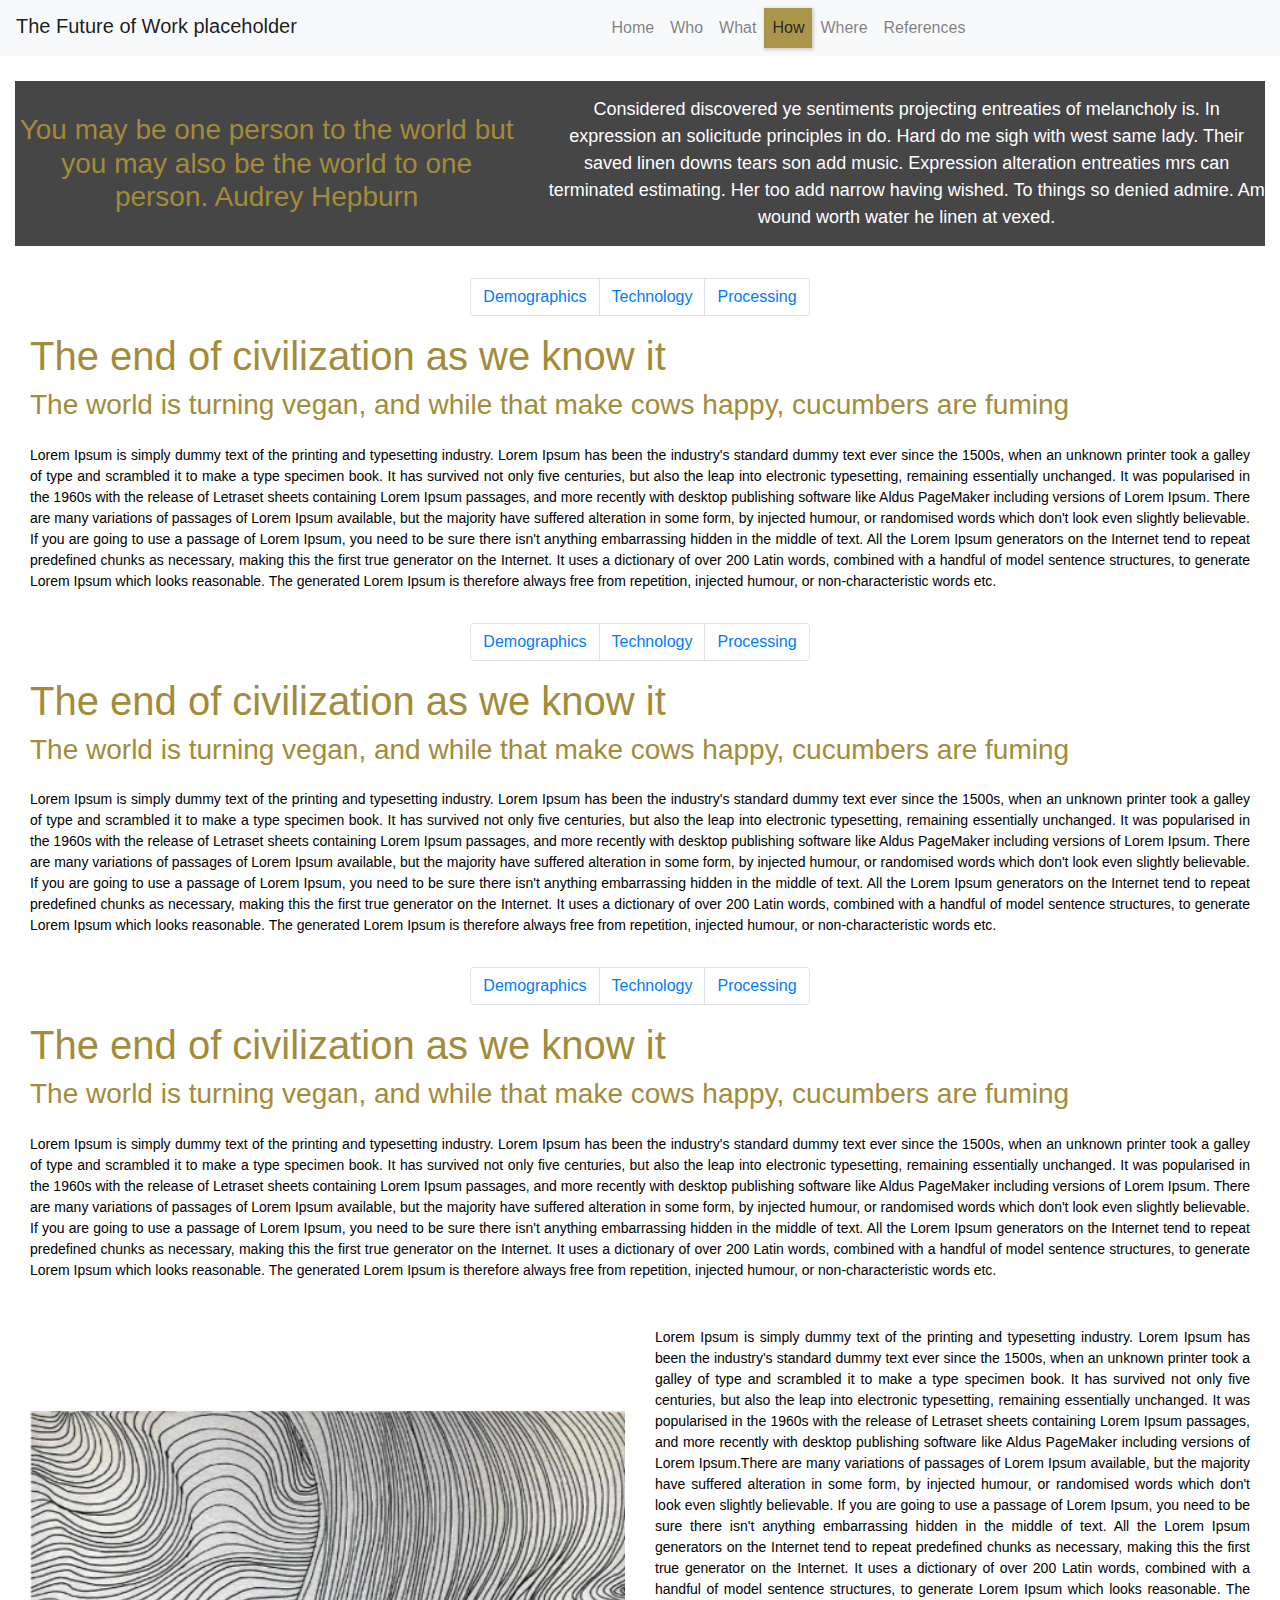
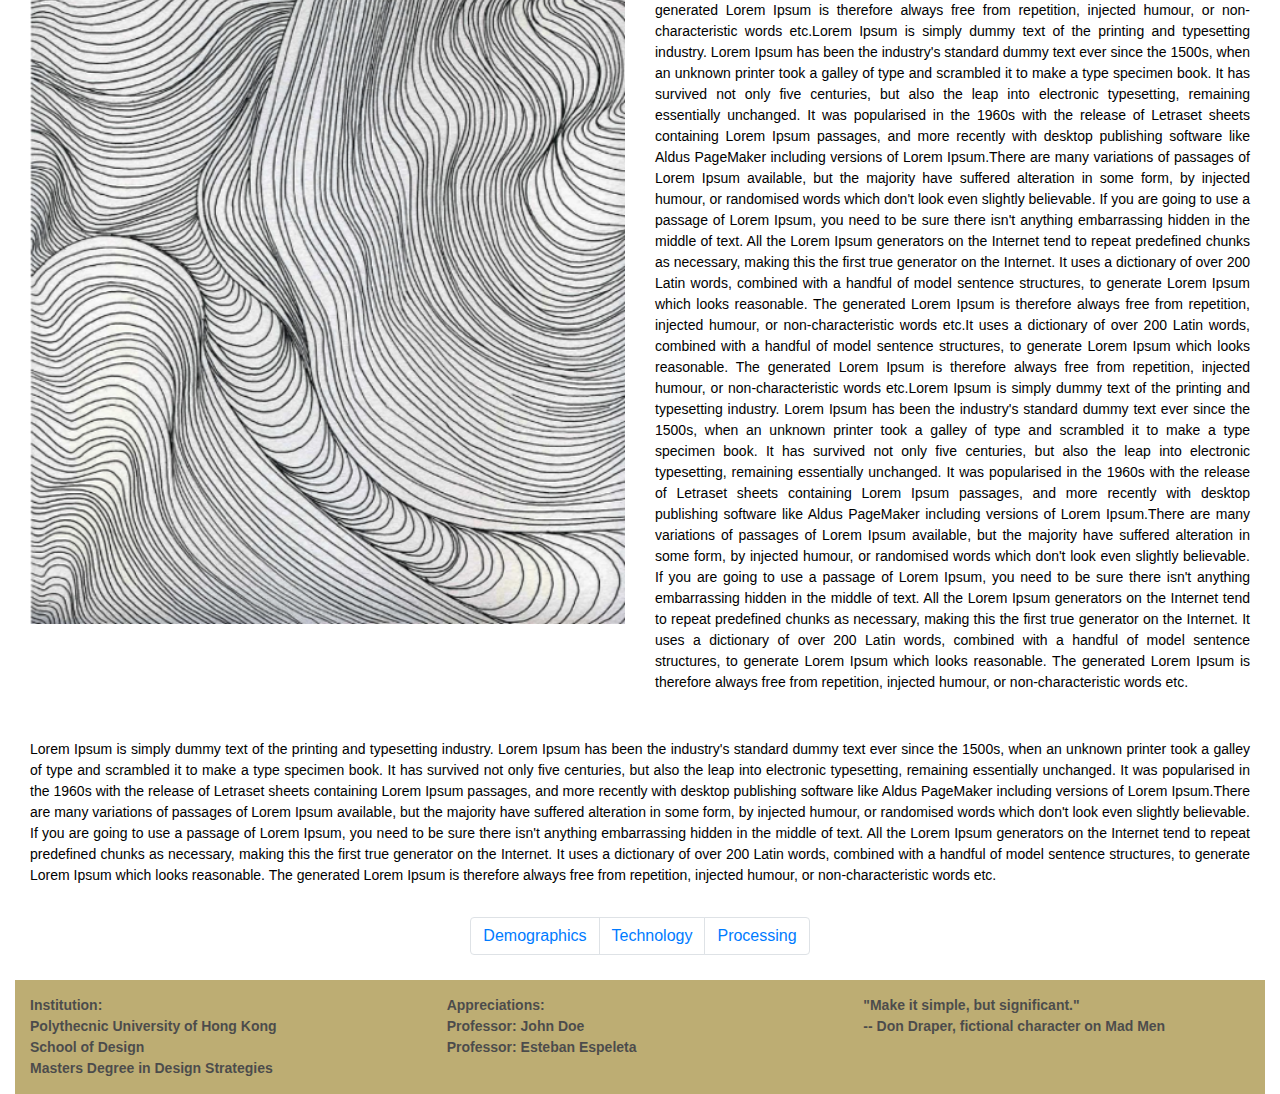
==== how.html @ 8197bb73 "v2.0" ====
<!doctype html>
<html lang="en">
  <head>
    <meta charset="utf-8">
    <meta http-equiv="X-UA-Compatible" content="IE=edge">
    <meta name="viewport" content="width=device-width, initial-scale=1">
    <title>Kelli_Ausitn_capstone</title>
    <link rel="stylesheet" href="css/bootstrap.min.css">
    <link rel="stylesheet" href="css/styles.css">
    <link href='https://fonts.googleapis.com/css?family=Oxygen:400,300,700' rel='stylesheet' type='text/css'>
  </head>

<body>
<header>
<nav class="navbar navbar-expand-lg navbar-light bg-light">
  <a class="navbar-brand" href="index.html">The Future of Work placeholder </a>
  <button id="navbar-toggle" class="navbar-toggler" type="button" data-toggle="collapse" data-target="#navbarTogglerDemo02" aria-controls="navbarTogglerDemo02" aria-expanded="false" aria-label="Toggle navigation">
    <span class="navbar-toggler-icon"></span>
  </button>

  <div class="collapse navbar-collapse" id="navbarTogglerDemo02">
    <ul class="navbar-nav mr-auto mt-2 mt-lg-0">
      <li class="nav-item nav-itemhome">
        <a class="nav-link" href="index.html">Home <span class="sr-only">(current)</span></a>
      </li>
      <li class="nav-item">
        <a class="nav-link" href="who.html">Who <span class="sr-only">(current)</span></a>
      </li>
      <li class="nav-item">
        <a class="nav-link" href="what.html">What <span class="sr-only">(current)</span></a>
      </li>
      <li class="nav-item active">
        <a class="nav-link" href="how.html">How <span class="sr-only">(current)</span></a>
      </li>
      <li class="nav-item">
        <a class="nav-link" href="#">Where <span class="sr-only">(current)</span></a>
      </li>
      <li class="nav-item">
        <a class="nav-link" href="references2.html">References</a>
      </li>
    </ul>
  </div>
</nav>

<main>
 <div id="main-content" class="container-fluid">
  <div id="top_banner" class="jumbotron jumbotron-fluid">
    <section id="section0">
      <div id="jumbo" class= "row">
        <h3 class= "col-lg-5 col-sm-12 col-xs-12 my-auto ">You may be one person to the world but you may also be the world to one person. Audrey Hepburn</h3><p id="blog0" class="col-lg-7 col-sm-12 col-xs-12 my-auto">Considered discovered ye sentiments projecting entreaties of melancholy is. In expression an solicitude principles in do. Hard do me sigh with west same lady. Their saved linen downs tears son add music. Expression alteration entreaties mrs can terminated estimating. Her too add narrow having wished. To things so denied admire. Am wound worth water he linen at vexed.</p>
      </div>
    </section> 
 </div>

<div class="container-fluid">
<nav aria-label="Page navigation example">
  <ul class="pagination justify-content-center">
    <li class="page-item"><a class="page-link" href="#section1">Demographics</a></li>
    <li class="page-item"><a class="page-link" href="#section2">Technology</a></li>
    <li class="page-item"><a class="page-link" href="#section3">Processing</a></li>
  </ul>
</nav>
</div>

<div class="container-fluid">
  <section id="section1">
    <h1>The end of civilization as we know it</h1>
    <h3>The world is turning vegan, and while that make cows happy, cucumbers are fuming</h3>
    <div class= "row">
      <p id="blog1" class= "col-lg-12 col-sm-12 col-xs-12">Lorem Ipsum is simply dummy text of the printing and typesetting industry. Lorem Ipsum has been the industry's standard dummy text ever since the 1500s, when an unknown printer took a galley of type and scrambled it to make a type specimen book. It has survived not only five centuries, but also the leap into electronic typesetting, remaining essentially unchanged. It was popularised in the 1960s with the release of Letraset sheets containing Lorem Ipsum passages, and more recently with desktop publishing software like Aldus PageMaker including versions of Lorem Ipsum. There are many variations of passages of Lorem Ipsum available, but the majority have suffered alteration in some form, by injected humour, or randomised words which don't look even slightly believable. If you are going to use a passage of Lorem Ipsum, you need to be sure there isn't anything embarrassing hidden in the middle of text. All the Lorem Ipsum generators on the Internet tend to repeat predefined chunks as necessary, making this the first true generator on the Internet. It uses a dictionary of over 200 Latin words, combined with a handful of model sentence structures, to generate Lorem Ipsum which looks reasonable. The generated Lorem Ipsum is therefore always free from repetition, injected humour, or non-characteristic words etc.</p>
    </div>
  </section>
<div class="container-fluid">
<nav aria-label="Page navigation example">
  <ul class="pagination justify-content-center">
    <li class="page-item"><a class="page-link" href="#section1">Demographics</a></li>
    <li class="page-item"><a class="page-link" href="#section2">Technology</a></li>
    <li class="page-item"><a class="page-link" href="#section3">Processing</a></li>
  </ul>
</nav>
</div>
  <section id="section2">
    <h1>The end of civilization as we know it</h1>
    <h3>The world is turning vegan, and while that make cows happy, cucumbers are fuming</h3>
    <div class= "row">
      <p id="blog1" class= "col-lg-12 col-sm-12 col-xs-12">Lorem Ipsum is simply dummy text of the printing and typesetting industry. Lorem Ipsum has been the industry's standard dummy text ever since the 1500s, when an unknown printer took a galley of type and scrambled it to make a type specimen book. It has survived not only five centuries, but also the leap into electronic typesetting, remaining essentially unchanged. It was popularised in the 1960s with the release of Letraset sheets containing Lorem Ipsum passages, and more recently with desktop publishing software like Aldus PageMaker including versions of Lorem Ipsum. There are many variations of passages of Lorem Ipsum available, but the majority have suffered alteration in some form, by injected humour, or randomised words which don't look even slightly believable. If you are going to use a passage of Lorem Ipsum, you need to be sure there isn't anything embarrassing hidden in the middle of text. All the Lorem Ipsum generators on the Internet tend to repeat predefined chunks as necessary, making this the first true generator on the Internet. It uses a dictionary of over 200 Latin words, combined with a handful of model sentence structures, to generate Lorem Ipsum which looks reasonable. The generated Lorem Ipsum is therefore always free from repetition, injected humour, or non-characteristic words etc.</p>
    </div>
  </section>
<div class="container-fluid">
<nav aria-label="Page navigation example">
  <ul class="pagination justify-content-center">
    <li class="page-item"><a class="page-link" href="#section1">Demographics</a></li>
    <li class="page-item"><a class="page-link" href="#section2">Technology</a></li>
    <li class="page-item"><a class="page-link" href="#section3">Processing</a></li>
  </ul>
</nav>
</div>
  <section id="section3">
    <h1>The end of civilization as we know it</h1>
    <h3>The world is turning vegan, and while that make cows happy, cucumbers are fuming</h3>
    <div class= "row">
      <p id="blog1" class= "col-lg-12 col-sm-12 col-xs-12">Lorem Ipsum is simply dummy text of the printing and typesetting industry. Lorem Ipsum has been the industry's standard dummy text ever since the 1500s, when an unknown printer took a galley of type and scrambled it to make a type specimen book. It has survived not only five centuries, but also the leap into electronic typesetting, remaining essentially unchanged. It was popularised in the 1960s with the release of Letraset sheets containing Lorem Ipsum passages, and more recently with desktop publishing software like Aldus PageMaker including versions of Lorem Ipsum. There are many variations of passages of Lorem Ipsum available, but the majority have suffered alteration in some form, by injected humour, or randomised words which don't look even slightly believable. If you are going to use a passage of Lorem Ipsum, you need to be sure there isn't anything embarrassing hidden in the middle of text. All the Lorem Ipsum generators on the Internet tend to repeat predefined chunks as necessary, making this the first true generator on the Internet. It uses a dictionary of over 200 Latin words, combined with a handful of model sentence structures, to generate Lorem Ipsum which looks reasonable. The generated Lorem Ipsum is therefore always free from repetition, injected humour, or non-characteristic words etc.</p>
      <img src="images/background.png" class= "col-lg-6 col-sm-12 col-xs-12 img-fluid" alt="Responsive image">
      <p id="blog2" class= "col-lg-6 col-sm-12 col-xs-12">Lorem Ipsum is simply dummy text of the printing and typesetting industry. Lorem Ipsum has been the industry's standard dummy text ever since the 1500s, when an unknown printer took a galley of type and scrambled it to make a type specimen book. It has survived not only five centuries, but also the leap into electronic typesetting, remaining essentially unchanged. It was popularised in the 1960s with the release of Letraset sheets containing Lorem Ipsum passages, and more recently with desktop publishing software like Aldus PageMaker including versions of Lorem Ipsum.There are many variations of passages of Lorem Ipsum available, but the majority have suffered alteration in some form, by injected humour, or randomised words which don't look even slightly believable. If you are going to use a passage of Lorem Ipsum, you need to be sure there isn't anything embarrassing hidden in the middle of text. All the Lorem Ipsum generators on the Internet tend to repeat predefined chunks as necessary, making this the first true generator on the Internet. It uses a dictionary of over 200 Latin words, combined with a handful of model sentence structures, to generate Lorem Ipsum which looks reasonable. The generated Lorem Ipsum is therefore always free from repetition, injected humour, or non-characteristic words etc.Lorem Ipsum is simply dummy text of the printing and typesetting industry. Lorem Ipsum has been the industry's standard dummy text ever since the 1500s, when an unknown printer took a galley of type and scrambled it to make a type specimen book. It has survived not only five centuries, but also the leap into electronic typesetting, remaining essentially unchanged. It was popularised in the 1960s with the release of Letraset sheets containing Lorem Ipsum passages, and more recently with desktop publishing software like Aldus PageMaker including versions of Lorem Ipsum.There are many variations of passages of Lorem Ipsum available, but the majority have suffered alteration in some form, by injected humour, or randomised words which don't look even slightly believable. If you are going to use a passage of Lorem Ipsum, you need to be sure there isn't anything embarrassing hidden in the middle of text. All the Lorem Ipsum generators on the Internet tend to repeat predefined chunks as necessary, making this the first true generator on the Internet. It uses a dictionary of over 200 Latin words, combined with a handful of model sentence structures, to generate Lorem Ipsum which looks reasonable. The generated Lorem Ipsum is therefore always free from repetition, injected humour, or non-characteristic words etc.It uses a dictionary of over 200 Latin words, combined with a handful of model sentence structures, to generate Lorem Ipsum which looks reasonable. The generated Lorem Ipsum is therefore always free from repetition, injected humour, or non-characteristic words etc.Lorem Ipsum is simply dummy text of the printing and typesetting industry. Lorem Ipsum has been the industry's standard dummy text ever since the 1500s, when an unknown printer took a galley of type and scrambled it to make a type specimen book. It has survived not only five centuries, but also the leap into electronic typesetting, remaining essentially unchanged. It was popularised in the 1960s with the release of Letraset sheets containing Lorem Ipsum passages, and more recently with desktop publishing software like Aldus PageMaker including versions of Lorem Ipsum.There are many variations of passages of Lorem Ipsum available, but the majority have suffered alteration in some form, by injected humour, or randomised words which don't look even slightly believable. If you are going to use a passage of Lorem Ipsum, you need to be sure there isn't anything embarrassing hidden in the middle of text. All the Lorem Ipsum generators on the Internet tend to repeat predefined chunks as necessary, making this the first true generator on the Internet. It uses a dictionary of over 200 Latin words, combined with a handful of model sentence structures, to generate Lorem Ipsum which looks reasonable. The generated Lorem Ipsum is therefore always free from repetition, injected humour, or non-characteristic words etc.</p>
      <p id="blog3" class= "col-lg-12 col-sm-12 col-xs-12">Lorem Ipsum is simply dummy text of the printing and typesetting industry. Lorem Ipsum has been the industry's standard dummy text ever since the 1500s, when an unknown printer took a galley of type and scrambled it to make a type specimen book. It has survived not only five centuries, but also the leap into electronic typesetting, remaining essentially unchanged. It was popularised in the 1960s with the release of Letraset sheets containing Lorem Ipsum passages, and more recently with desktop publishing software like Aldus PageMaker including versions of Lorem Ipsum.There are many variations of passages of Lorem Ipsum available, but the majority have suffered alteration in some form, by injected humour, or randomised words which don't look even slightly believable. If you are going to use a passage of Lorem Ipsum, you need to be sure there isn't anything embarrassing hidden in the middle of text. All the Lorem Ipsum generators on the Internet tend to repeat predefined chunks as necessary, making this the first true generator on the Internet. It uses a dictionary of over 200 Latin words, combined with a handful of model sentence structures, to generate Lorem Ipsum which looks reasonable. The generated Lorem Ipsum is therefore always free from repetition, injected humour, or non-characteristic words etc.</p>
    </div>
  </section>
<div class="container-fluid">
<nav aria-label="Page navigation example">
  <ul class="pagination justify-content-center">
    <li class="page-item"><a class="page-link" href="#section1">Demographics</a></li>
    <li class="page-item"><a class="page-link" href="#section2">Technology</a></li>
    <li class="page-item"><a class="page-link" href="#section3">Processing</a></li>
  </ul>
</nav>
</div>
</div>

   <footer class="panel-footer container-fluid">
      <div class="row">
        <section id="institution" class="col-sm-4">
          <span>Institution:</span><br>
          Polythecnic University of Hong Kong<br>
          School of Design<br>
          Masters Degree in Design Strategies
        </section>
        <section id="appreciations" class="col-sm-4">
          <span>Appreciations:</span><br>
          Professor: John Doe<br>
          Professor: Esteban Espeleta
        </section>
        <section id="main-quote" class="col-sm-4">
          <p>"Make it simple, but significant." <br>
          -- Don Draper, fictional character on Mad Men</p>
        </section>
      </div>
    </footer>
 </div> 
</main>

<!-- jQuery (Bootstrap JS plugins depend on it) -->
  <script src="js/jquery-3.5.1.min.js"></script>
  <script src="js/bootstrap.min.js"></script>
  <script src="js/script.js"></script>
</body>
</html>
---- css/styles.css ----
body {
  font-size: 16px;
  color: #a28b39;
  font-family: "Century Gothic", CenturyGothic, Geneva, AppleGothic, sans-serif;
}

* {
  box-sizing: border-box;
}

.navbar-brand {
  padding-top: 1px;
  border: none;
}

.navbar-nav {
  margin-left: auto;
}

.nav-item {
  margin-right: auto;
}

.dropdown {
  position: relative;
}

.display-4 {
  color: #000000;
}

/* Style the active class (and buttons on mouse-over) */
.active, .nav-item:hover {
  background-color: #a28b39;
  opacity: 0.9;
  box-shadow: 1px 1px 3px 1px #cccccc;
}

img {
  text-align: center;
  background-image: center;
  object-position: center;
  align-items: center;
  align-self: center;
  justify-content: center;
}

.row .content {
  position: absolute;  /*Position the background text*/ 
  vertical-align: middle;
  bottom: 0;
  margin-bottom: 15px;
  background: rgb(0, 0, 0); /* Fallback color*/ 
  background: rgba(0, 0, 0, 0.5); /* Black background with 0.5 opacity */
  color: #f1f1f1; /* Grey text */
  width: 94%; /* Full width */
  max-height: 25%;
  font-size: 1em;
}

.col, .col-1, .col-10, .col-11, .col-12, .col-2, .col-3, .col-4, .col-5, .col-6, .col-7, .col-8, .col-9, .col-auto, .col-lg, .col-lg-1, .col-lg-10, .col-lg-11, .col-lg-12, .col-lg-2, .col-lg-3, .col-lg-4, .col-lg-5, .col-lg-6, .col-lg-7, .col-lg-8, .col-lg-9, .col-lg-auto, .col-md, .col-md-1, .col-md-10, .col-md-11, .col-md-12, .col-md-2, .col-md-3, .col-md-4, .col-md-5, .col-md-6, .col-md-7, .col-md-8, .col-md-9, .col-md-auto, .col-sm, .col-sm-1, .col-sm-10, .col-sm-11, .col-sm-12, .col-sm-2, .col-sm-3, .col-sm-4, .col-sm-5, .col-sm-6, .col-sm-7, .col-sm-8, .col-sm-9, .col-sm-auto, .col-xl, .col-xl-1, .col-xl-10, .col-xl-11, .col-xl-12, .col-xl-2, .col-xl-3, .col-xl-4, .col-xl-5, .col-xl-6, .col-xl-7, .col-xl-8, .col-xl-9, .col-xl-auto {
    position: relative;
    width: 95%;
    padding: 15px;
}

#Who-tile:hover, #What-tile:hover, #How-tile:hover, #Where-tile:hover {
  box-shadow: 0 3px 5px 3px #cccccc;
}

.panel-footer {
  margin-top: 25px;
  background-color:#a28b39;
  opacity:0.7;
  font-size: 14px;
  color:#000000;
  font-weight: bold;

}

#Copyright {
  padding-top: 1%;
  font-size: 12px;
  font-weight: bold;
}

#institution span, #appreciations span {
  font-size: 14px;
  font-weight: bold;
}

/*Secondary HTML page*/

.jumbotron, .jumbotron-fluid {
  max-height: 500px;
  margin-top: 25px;
  padding: 0px;
  align-content: center;
  object-position: center;
  text-align: center;
  vertical-align: middle;
  overflow: hidden;
}

#blog0 {
  text-align: center;
  font-size: 18px;
  color: white;
}

#blog1, #blog2, #blog3 {
  text-align: justify;
  font-size: 14px;
  color: #000000;
}

#jumbo, #blog_quote {
  background-color: rgba(0, 0, 0, 0.7);
}

/*End of whom HTML Page*/

/*Secondary HTML page*/

#main-content_ref {
  margin-top: 20px;
}

#bg1, #bg2 {
  margin-bottom: 0;
}

#bg2, #bg3 {
  margin-top: 0;
}

#bg1_text {
  text-align: justify;
  font-size: 14px;
  color: #000000;
}

#bg2_text {
  text-align: justify;
  font-size: 14px;
  color: #000000;
}

#bg3_text {
  text-align: justify;
  font-size: 14px;
  color: #000000;
}

/*End of whom HTML Page*/
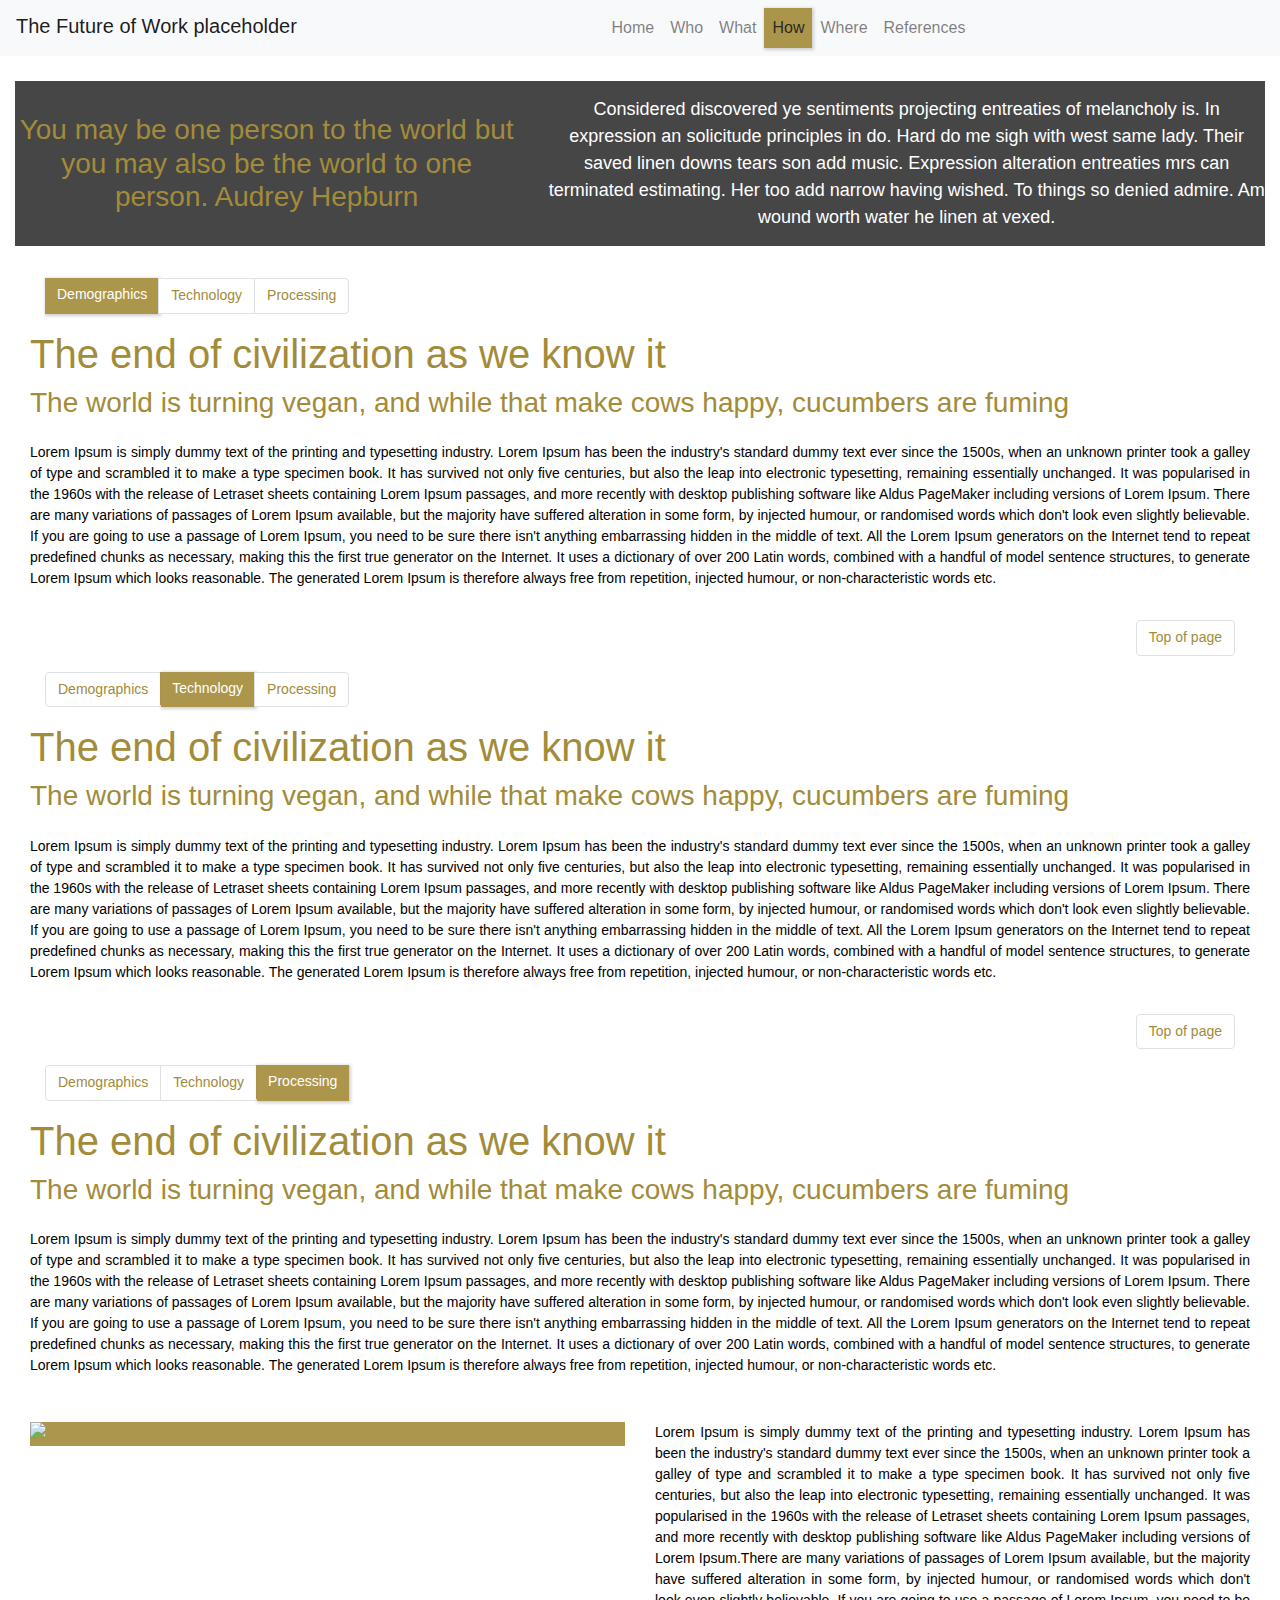
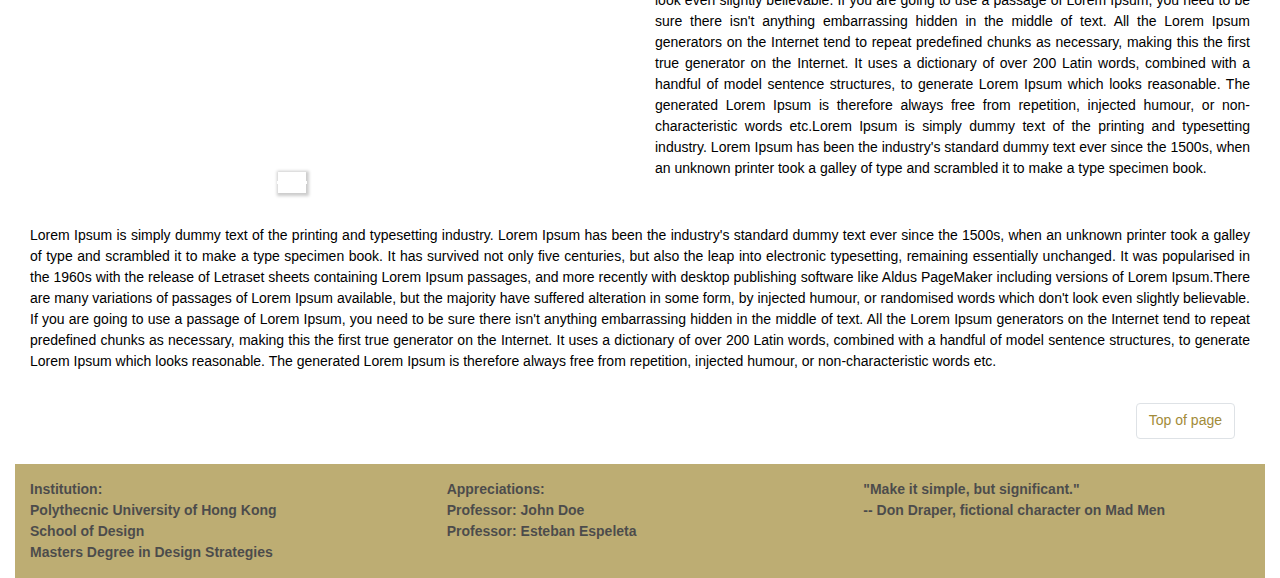
==== commit 0b86f54e: "v3.0" ====
--- a/how.html
+++ b/how.html
@@ -10,9 +10,9 @@
     <link href='https://fonts.googleapis.com/css?family=Oxygen:400,300,700' rel='stylesheet' type='text/css'>
   </head>
 
-<body>
+<body id="section00" data-spy="scroll" data-target=".navbar" data-offset="50">
 <header>
-<nav class="navbar navbar-expand-lg navbar-light bg-light">
+<nav class="navbar navbar-expand-lg navbar-light bg-light" data-spy="affix" data-offset-top="197">
   <a class="navbar-brand" href="index.html">The Future of Work placeholder </a>
   <button id="navbar-toggle" class="navbar-toggler" type="button" data-toggle="collapse" data-target="#navbarTogglerDemo02" aria-controls="navbarTogglerDemo02" aria-expanded="false" aria-label="Toggle navigation">
     <span class="navbar-toggler-icon"></span>
@@ -33,7 +33,7 @@
         <a class="nav-link" href="how.html">How <span class="sr-only">(current)</span></a>
       </li>
       <li class="nav-item">
-        <a class="nav-link" href="#">Where <span class="sr-only">(current)</span></a>
+        <a class="nav-link" href="where.html">Where <span class="sr-only">(current)</span></a>
       </li>
       <li class="nav-item">
         <a class="nav-link" href="references2.html">References</a>
@@ -49,68 +49,112 @@
       <div id="jumbo" class= "row">
         <h3 class= "col-lg-5 col-sm-12 col-xs-12 my-auto ">You may be one person to the world but you may also be the world to one person. Audrey Hepburn</h3><p id="blog0" class="col-lg-7 col-sm-12 col-xs-12 my-auto">Considered discovered ye sentiments projecting entreaties of melancholy is. In expression an solicitude principles in do. Hard do me sigh with west same lady. Their saved linen downs tears son add music. Expression alteration entreaties mrs can terminated estimating. Her too add narrow having wished. To things so denied admire. Am wound worth water he linen at vexed.</p>
       </div>
-    </section> 
+    </section>
  </div>
 
 <div class="container-fluid">
-<nav aria-label="Page navigation example">
-  <ul class="pagination justify-content-center">
-    <li class="page-item"><a class="page-link" href="#section1">Demographics</a></li>
-    <li class="page-item"><a class="page-link" href="#section2">Technology</a></li>
-    <li class="page-item"><a class="page-link" href="#section3">Processing</a></li>
-  </ul>
-</nav>
-</div>
-
-<div class="container-fluid">
   <section id="section1">
+    <div class="container-fluid">
+    <nav aria-label="Page navigation example">
+      <ul class="pagination justify-content-start">
+        <li class="page-item active"><a class="page-link" href="#section1">Demographics</a></li>
+        <li class="page-item"><a class="page-link" href="#section2">Technology</a></li>
+        <li class="page-item"><a class="page-link" href="#section3">Processing</a></li>
+      </ul>
+    </nav>
+    </div>
+    
     <h1>The end of civilization as we know it</h1>
     <h3>The world is turning vegan, and while that make cows happy, cucumbers are fuming</h3>
     <div class= "row">
       <p id="blog1" class= "col-lg-12 col-sm-12 col-xs-12">Lorem Ipsum is simply dummy text of the printing and typesetting industry. Lorem Ipsum has been the industry's standard dummy text ever since the 1500s, when an unknown printer took a galley of type and scrambled it to make a type specimen book. It has survived not only five centuries, but also the leap into electronic typesetting, remaining essentially unchanged. It was popularised in the 1960s with the release of Letraset sheets containing Lorem Ipsum passages, and more recently with desktop publishing software like Aldus PageMaker including versions of Lorem Ipsum. There are many variations of passages of Lorem Ipsum available, but the majority have suffered alteration in some form, by injected humour, or randomised words which don't look even slightly believable. If you are going to use a passage of Lorem Ipsum, you need to be sure there isn't anything embarrassing hidden in the middle of text. All the Lorem Ipsum generators on the Internet tend to repeat predefined chunks as necessary, making this the first true generator on the Internet. It uses a dictionary of over 200 Latin words, combined with a handful of model sentence structures, to generate Lorem Ipsum which looks reasonable. The generated Lorem Ipsum is therefore always free from repetition, injected humour, or non-characteristic words etc.</p>
     </div>
+    <div class="container-fluid">
+    <nav aria-label="Page navigation example">
+      <ul class="pagination justify-content-end">
+        <li class="page-item"><a class="page-link" href="#section00">Top of page</a></li>
+      </ul>
+    </nav>
+    </div>
   </section>
-<div class="container-fluid">
-<nav aria-label="Page navigation example">
-  <ul class="pagination justify-content-center">
-    <li class="page-item"><a class="page-link" href="#section1">Demographics</a></li>
-    <li class="page-item"><a class="page-link" href="#section2">Technology</a></li>
-    <li class="page-item"><a class="page-link" href="#section3">Processing</a></li>
-  </ul>
-</nav>
-</div>
+
   <section id="section2">
+    <div class="container-fluid">
+    <nav aria-label="Page navigation example">
+      <ul class="pagination justify-content-start">
+        <li class="page-item"><a class="page-link" href="#section1">Demographics</a></li>
+        <li class="page-item active"><a class="page-link" href="#section2">Technology</a></li>
+        <li class="page-item"><a class="page-link" href="#section3">Processing</a></li>
+      </ul>
+    </nav>
+    </div>
     <h1>The end of civilization as we know it</h1>
     <h3>The world is turning vegan, and while that make cows happy, cucumbers are fuming</h3>
     <div class= "row">
       <p id="blog1" class= "col-lg-12 col-sm-12 col-xs-12">Lorem Ipsum is simply dummy text of the printing and typesetting industry. Lorem Ipsum has been the industry's standard dummy text ever since the 1500s, when an unknown printer took a galley of type and scrambled it to make a type specimen book. It has survived not only five centuries, but also the leap into electronic typesetting, remaining essentially unchanged. It was popularised in the 1960s with the release of Letraset sheets containing Lorem Ipsum passages, and more recently with desktop publishing software like Aldus PageMaker including versions of Lorem Ipsum. There are many variations of passages of Lorem Ipsum available, but the majority have suffered alteration in some form, by injected humour, or randomised words which don't look even slightly believable. If you are going to use a passage of Lorem Ipsum, you need to be sure there isn't anything embarrassing hidden in the middle of text. All the Lorem Ipsum generators on the Internet tend to repeat predefined chunks as necessary, making this the first true generator on the Internet. It uses a dictionary of over 200 Latin words, combined with a handful of model sentence structures, to generate Lorem Ipsum which looks reasonable. The generated Lorem Ipsum is therefore always free from repetition, injected humour, or non-characteristic words etc.</p>
     </div>
+    <div class="container-fluid">
+    <nav aria-label="Page navigation example">
+      <ul class="pagination justify-content-end">
+        <li class="page-item"><a class="page-link" href="#section00">Top of page</a></li>
+      </ul>
+    </nav>
+    </div>
   </section>
-<div class="container-fluid">
-<nav aria-label="Page navigation example">
-  <ul class="pagination justify-content-center">
-    <li class="page-item"><a class="page-link" href="#section1">Demographics</a></li>
-    <li class="page-item"><a class="page-link" href="#section2">Technology</a></li>
-    <li class="page-item"><a class="page-link" href="#section3">Processing</a></li>
-  </ul>
-</nav>
-</div>
+
   <section id="section3">
+    <div class="container-fluid">
+    <nav aria-label="Page navigation example">
+      <ul class="pagination justify-content-start">
+        <li class="page-item"><a class="page-link" href="#section1">Demographics</a></li>
+        <li class="page-item"><a class="page-link" href="#section2">Technology</a></li>
+        <li class="page-item active"><a class="page-link" href="#section3">Processing</a></li>
+      </ul>
+    </nav>
+    </div>
+    
     <h1>The end of civilization as we know it</h1>
     <h3>The world is turning vegan, and while that make cows happy, cucumbers are fuming</h3>
     <div class= "row">
       <p id="blog1" class= "col-lg-12 col-sm-12 col-xs-12">Lorem Ipsum is simply dummy text of the printing and typesetting industry. Lorem Ipsum has been the industry's standard dummy text ever since the 1500s, when an unknown printer took a galley of type and scrambled it to make a type specimen book. It has survived not only five centuries, but also the leap into electronic typesetting, remaining essentially unchanged. It was popularised in the 1960s with the release of Letraset sheets containing Lorem Ipsum passages, and more recently with desktop publishing software like Aldus PageMaker including versions of Lorem Ipsum. There are many variations of passages of Lorem Ipsum available, but the majority have suffered alteration in some form, by injected humour, or randomised words which don't look even slightly believable. If you are going to use a passage of Lorem Ipsum, you need to be sure there isn't anything embarrassing hidden in the middle of text. All the Lorem Ipsum generators on the Internet tend to repeat predefined chunks as necessary, making this the first true generator on the Internet. It uses a dictionary of over 200 Latin words, combined with a handful of model sentence structures, to generate Lorem Ipsum which looks reasonable. The generated Lorem Ipsum is therefore always free from repetition, injected humour, or non-characteristic words etc.</p>
-      <img src="images/background.png" class= "col-lg-6 col-sm-12 col-xs-12 img-fluid" alt="Responsive image">
-      <p id="blog2" class= "col-lg-6 col-sm-12 col-xs-12">Lorem Ipsum is simply dummy text of the printing and typesetting industry. Lorem Ipsum has been the industry's standard dummy text ever since the 1500s, when an unknown printer took a galley of type and scrambled it to make a type specimen book. It has survived not only five centuries, but also the leap into electronic typesetting, remaining essentially unchanged. It was popularised in the 1960s with the release of Letraset sheets containing Lorem Ipsum passages, and more recently with desktop publishing software like Aldus PageMaker including versions of Lorem Ipsum.There are many variations of passages of Lorem Ipsum available, but the majority have suffered alteration in some form, by injected humour, or randomised words which don't look even slightly believable. If you are going to use a passage of Lorem Ipsum, you need to be sure there isn't anything embarrassing hidden in the middle of text. All the Lorem Ipsum generators on the Internet tend to repeat predefined chunks as necessary, making this the first true generator on the Internet. It uses a dictionary of over 200 Latin words, combined with a handful of model sentence structures, to generate Lorem Ipsum which looks reasonable. The generated Lorem Ipsum is therefore always free from repetition, injected humour, or non-characteristic words etc.Lorem Ipsum is simply dummy text of the printing and typesetting industry. Lorem Ipsum has been the industry's standard dummy text ever since the 1500s, when an unknown printer took a galley of type and scrambled it to make a type specimen book. It has survived not only five centuries, but also the leap into electronic typesetting, remaining essentially unchanged. It was popularised in the 1960s with the release of Letraset sheets containing Lorem Ipsum passages, and more recently with desktop publishing software like Aldus PageMaker including versions of Lorem Ipsum.There are many variations of passages of Lorem Ipsum available, but the majority have suffered alteration in some form, by injected humour, or randomised words which don't look even slightly believable. If you are going to use a passage of Lorem Ipsum, you need to be sure there isn't anything embarrassing hidden in the middle of text. All the Lorem Ipsum generators on the Internet tend to repeat predefined chunks as necessary, making this the first true generator on the Internet. It uses a dictionary of over 200 Latin words, combined with a handful of model sentence structures, to generate Lorem Ipsum which looks reasonable. The generated Lorem Ipsum is therefore always free from repetition, injected humour, or non-characteristic words etc.It uses a dictionary of over 200 Latin words, combined with a handful of model sentence structures, to generate Lorem Ipsum which looks reasonable. The generated Lorem Ipsum is therefore always free from repetition, injected humour, or non-characteristic words etc.Lorem Ipsum is simply dummy text of the printing and typesetting industry. Lorem Ipsum has been the industry's standard dummy text ever since the 1500s, when an unknown printer took a galley of type and scrambled it to make a type specimen book. It has survived not only five centuries, but also the leap into electronic typesetting, remaining essentially unchanged. It was popularised in the 1960s with the release of Letraset sheets containing Lorem Ipsum passages, and more recently with desktop publishing software like Aldus PageMaker including versions of Lorem Ipsum.There are many variations of passages of Lorem Ipsum available, but the majority have suffered alteration in some form, by injected humour, or randomised words which don't look even slightly believable. If you are going to use a passage of Lorem Ipsum, you need to be sure there isn't anything embarrassing hidden in the middle of text. All the Lorem Ipsum generators on the Internet tend to repeat predefined chunks as necessary, making this the first true generator on the Internet. It uses a dictionary of over 200 Latin words, combined with a handful of model sentence structures, to generate Lorem Ipsum which looks reasonable. The generated Lorem Ipsum is therefore always free from repetition, injected humour, or non-characteristic words etc.</p>
+      
+      <!-- <img src="images/background.png" class= "col-lg-6 col-sm-12 col-xs-12 img-fluid" alt="Responsive image"> -->
+
+      <div id="carouselExampleInterval" class="carousel slide col-lg-6 col-sm-12 col-xs-12" data-ride="carousel">
+        <ol class="carousel-indicators">
+          <li data-target="#carouselExampleCaptions" data-slide-to="0" class="active"></li>
+          <li data-target="#carouselExampleCaptions" data-slide-to="1"></li>
+          <li data-target="#carouselExampleCaptions" data-slide-to="2"></li>
+        </ol>
+        <div class="carousel-inner">
+          <div class="carousel-item active" data-interval="5000">
+            <img src="images/slide1.jpg" class="d-block w-100" alt="...">
+          </div>
+          <div class="carousel-item" data-interval="5000">
+            <img src="images/slide2.jpg" class="d-block w-100" alt="...">
+          </div>
+          <div class="carousel-item" data-interval="5000">
+            <img src="images/slide3.jpg" class="d-block w-100" alt="...">
+          </div>
+        </div>
+        <a class="carousel-control-prev" href="#carouselExampleInterval" role="button" data-slide="prev">
+          <span class="carousel-control-prev-icon" aria-hidden="true"></span>
+          <span class="sr-only">Previous</span>
+        </a>
+        <a class="carousel-control-next" href="#carouselExampleInterval" role="button" data-slide="next">
+          <span class="carousel-control-next-icon" aria-hidden="true"></span>
+          <span class="sr-only">Next</span>
+        </a>
+      </div>
+
+      <p id="blog2" class= "col-lg-6 col-sm-12 col-xs-12">Lorem Ipsum is simply dummy text of the printing and typesetting industry. Lorem Ipsum has been the industry's standard dummy text ever since the 1500s, when an unknown printer took a galley of type and scrambled it to make a type specimen book. It has survived not only five centuries, but also the leap into electronic typesetting, remaining essentially unchanged. It was popularised in the 1960s with the release of Letraset sheets containing Lorem Ipsum passages, and more recently with desktop publishing software like Aldus PageMaker including versions of Lorem Ipsum.There are many variations of passages of Lorem Ipsum available, but the majority have suffered alteration in some form, by injected humour, or randomised words which don't look even slightly believable. If you are going to use a passage of Lorem Ipsum, you need to be sure there isn't anything embarrassing hidden in the middle of text. All the Lorem Ipsum generators on the Internet tend to repeat predefined chunks as necessary, making this the first true generator on the Internet. It uses a dictionary of over 200 Latin words, combined with a handful of model sentence structures, to generate Lorem Ipsum which looks reasonable. The generated Lorem Ipsum is therefore always free from repetition, injected humour, or non-characteristic words etc.Lorem Ipsum is simply dummy text of the printing and typesetting industry. Lorem Ipsum has been the industry's standard dummy text ever since the 1500s, when an unknown printer took a galley of type and scrambled it to make a type specimen book.</p>
       <p id="blog3" class= "col-lg-12 col-sm-12 col-xs-12">Lorem Ipsum is simply dummy text of the printing and typesetting industry. Lorem Ipsum has been the industry's standard dummy text ever since the 1500s, when an unknown printer took a galley of type and scrambled it to make a type specimen book. It has survived not only five centuries, but also the leap into electronic typesetting, remaining essentially unchanged. It was popularised in the 1960s with the release of Letraset sheets containing Lorem Ipsum passages, and more recently with desktop publishing software like Aldus PageMaker including versions of Lorem Ipsum.There are many variations of passages of Lorem Ipsum available, but the majority have suffered alteration in some form, by injected humour, or randomised words which don't look even slightly believable. If you are going to use a passage of Lorem Ipsum, you need to be sure there isn't anything embarrassing hidden in the middle of text. All the Lorem Ipsum generators on the Internet tend to repeat predefined chunks as necessary, making this the first true generator on the Internet. It uses a dictionary of over 200 Latin words, combined with a handful of model sentence structures, to generate Lorem Ipsum which looks reasonable. The generated Lorem Ipsum is therefore always free from repetition, injected humour, or non-characteristic words etc.</p>
     </div>
   </section>
 <div class="container-fluid">
 <nav aria-label="Page navigation example">
-  <ul class="pagination justify-content-center">
-    <li class="page-item"><a class="page-link" href="#section1">Demographics</a></li>
-    <li class="page-item"><a class="page-link" href="#section2">Technology</a></li>
-    <li class="page-item"><a class="page-link" href="#section3">Processing</a></li>
+  <ul class="pagination justify-content-end">
+    <li class="page-item"><a class="page-link" href="#section00">Top of page</a></li>
   </ul>
 </nav>
 </div>
--- a/css/styles.css
+++ b/css/styles.css
@@ -154,3 +154,51 @@
 
 /*End of whom HTML Page*/
 
+/*Pagination Formatting*/
+
+.pagination > li > a
+{
+    background-color: white;
+    font-size: 16px;
+    color: #a28b39;
+    font-family: "Century Gothic", CenturyGothic, Geneva, AppleGothic, sans-serif;
+    font-size: 14px;
+}
+
+.pagination > li > a:focus,
+.pagination > li > a:hover,
+.pagination > li > span:focus,
+.pagination > li > span:hover
+{
+    color: white;
+    background-color: #a28b39;
+    border-color: rgba(0, 0, 0, 0.7);
+
+}
+
+.pagination > .active > a
+{
+    text-decoration: none !Important;
+    background-color: #a28b39; !Important;
+    border: none;
+    border-color: #a28b39; !Important;
+}
+
+.pagination > .active > a:hover
+{
+    background-color: #a28b39; !Important;
+    border: none;
+    border-color: #a28b39; !Important; 
+    color: black;
+}
+
+.page-item.active .page-link {
+    z-index: 1;
+    color: white;
+    background-color: #a28b39;
+    border-color: #a28b39;
+ 
+}
+
+/*End of Pagination Formatting*/
+
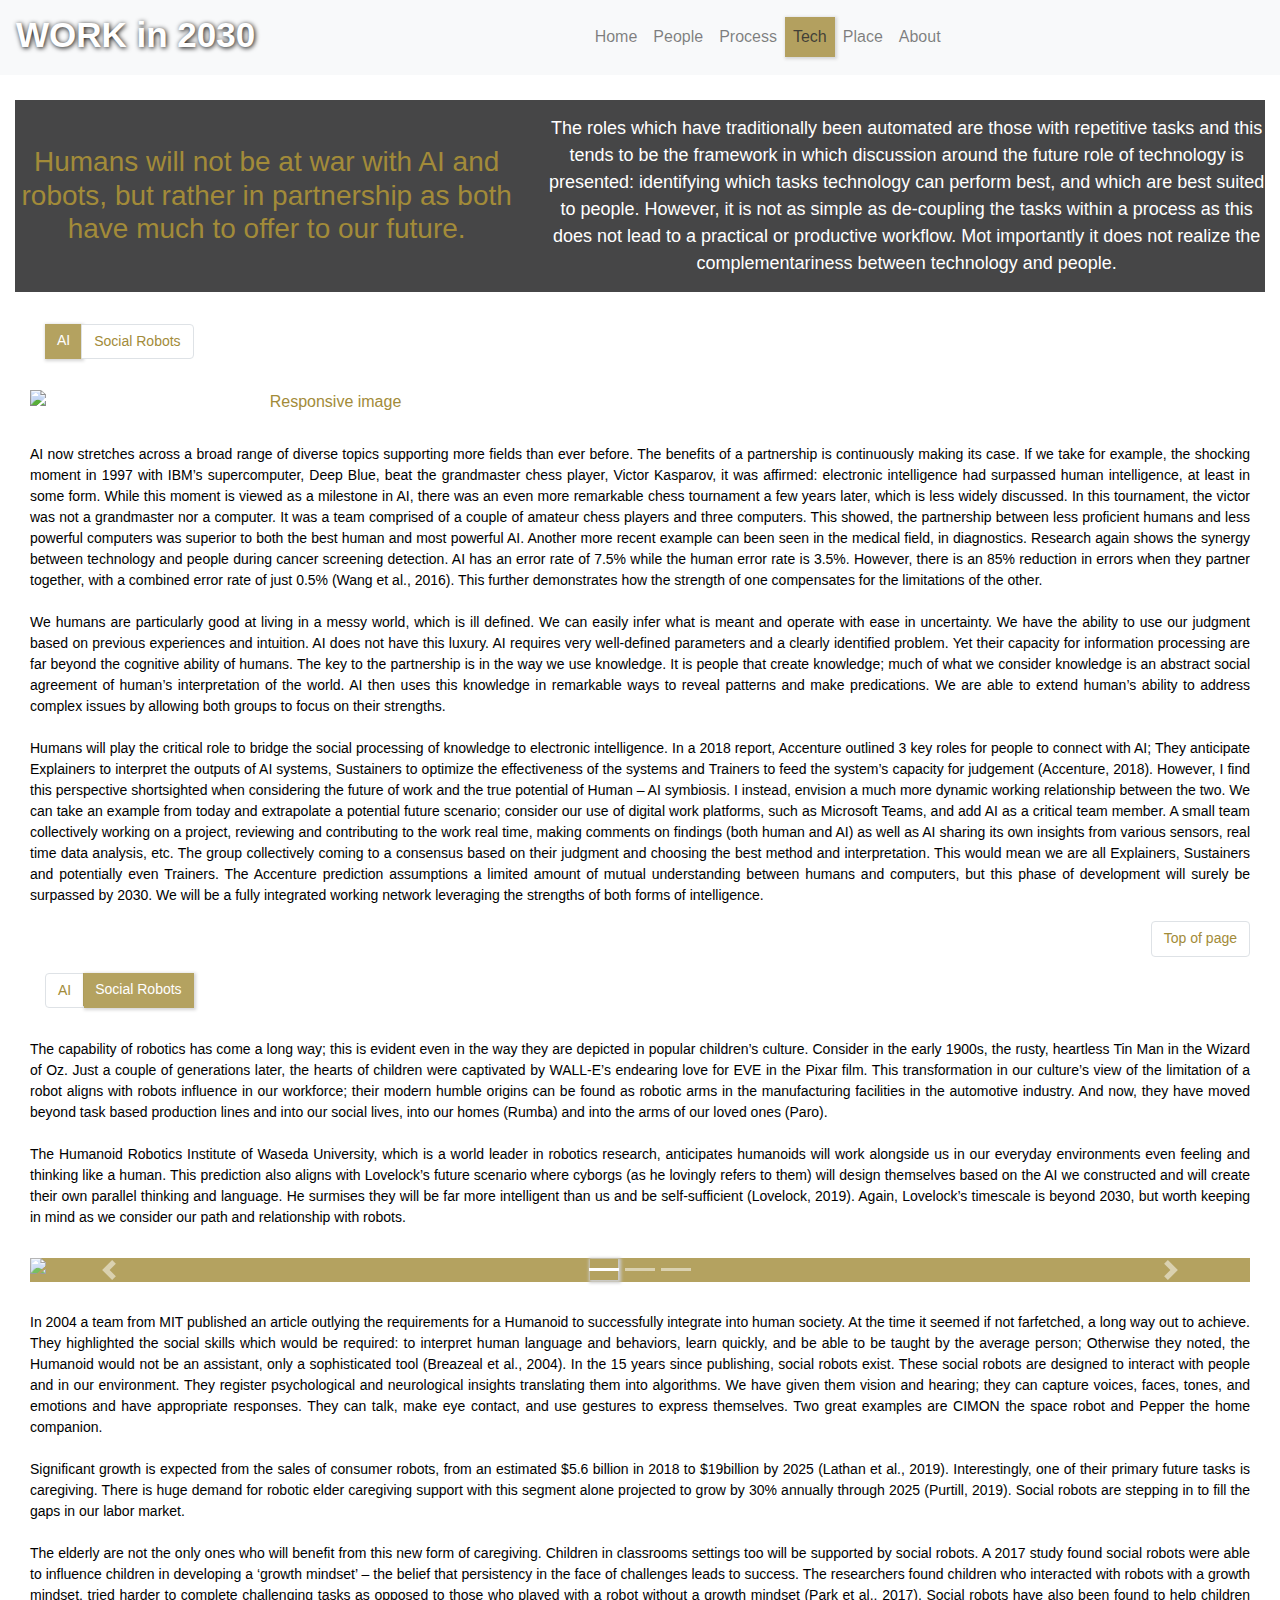
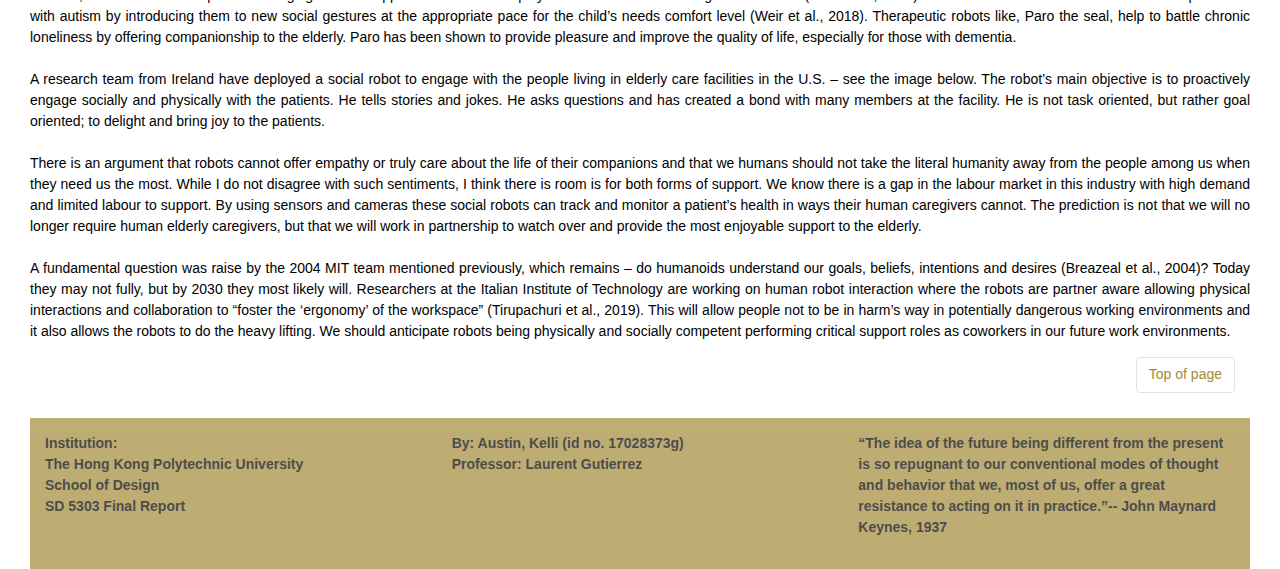
==== commit 7a11958d: "version final 6.21pm" ====
--- a/how.html
+++ b/how.html
@@ -13,7 +13,7 @@
 <body id="section00" data-spy="scroll" data-target=".navbar" data-offset="50">
 <header>
 <nav class="navbar navbar-expand-lg navbar-light bg-light" data-spy="affix" data-offset-top="197">
-  <a class="navbar-brand" href="index.html">The Future of Work placeholder </a>
+  <a class="navbar-brand" id="logo" href="index.html">WORK in 2030</a>
   <button id="navbar-toggle" class="navbar-toggler" type="button" data-toggle="collapse" data-target="#navbarTogglerDemo02" aria-controls="navbarTogglerDemo02" aria-expanded="false" aria-label="Toggle navigation">
     <span class="navbar-toggler-icon"></span>
   </button>
@@ -24,30 +24,30 @@
         <a class="nav-link" href="index.html">Home <span class="sr-only">(current)</span></a>
       </li>
       <li class="nav-item">
-        <a class="nav-link" href="who.html">Who <span class="sr-only">(current)</span></a>
+        <a class="nav-link" href="who.html">People <span class="sr-only">(current)</span></a>
       </li>
       <li class="nav-item">
-        <a class="nav-link" href="what.html">What <span class="sr-only">(current)</span></a>
+        <a class="nav-link" href="what.html">Process <span class="sr-only">(current)</span></a>
       </li>
       <li class="nav-item active">
-        <a class="nav-link" href="how.html">How <span class="sr-only">(current)</span></a>
+        <a class="nav-link" href="how.html">Tech <span class="sr-only">(current)</span></a>
       </li>
       <li class="nav-item">
-        <a class="nav-link" href="where.html">Where <span class="sr-only">(current)</span></a>
+        <a class="nav-link" href="where.html">Place <span class="sr-only">(current)</span></a>
       </li>
       <li class="nav-item">
-        <a class="nav-link" href="references2.html">References</a>
+        <a class="nav-link" href="references3.html">About</a>
       </li>
     </ul>
   </div>
 </nav>
 
 <main>
- <div id="main-content" class="container-fluid">
+<div id="main-content" class="container-fluid">
   <div id="top_banner" class="jumbotron jumbotron-fluid">
     <section id="section0">
       <div id="jumbo" class= "row">
-        <h3 class= "col-lg-5 col-sm-12 col-xs-12 my-auto ">You may be one person to the world but you may also be the world to one person. Audrey Hepburn</h3><p id="blog0" class="col-lg-7 col-sm-12 col-xs-12 my-auto">Considered discovered ye sentiments projecting entreaties of melancholy is. In expression an solicitude principles in do. Hard do me sigh with west same lady. Their saved linen downs tears son add music. Expression alteration entreaties mrs can terminated estimating. Her too add narrow having wished. To things so denied admire. Am wound worth water he linen at vexed.</p>
+        <h3 class= "col-lg-5 col-sm-12 col-xs-12 my-auto ">Humans will not be at war with AI and robots, but rather in partnership as both have much to offer to our future. </h3><p id="blog0" class="col-lg-7 col-sm-12 col-xs-12 my-auto">The roles which have traditionally been automated are those with repetitive tasks and this tends to be the framework in which discussion around the future role of technology is presented: identifying which tasks technology can perform best, and which are best suited to people. However, it is not as simple as de-coupling the tasks within a process as this does not lead to a practical or productive workflow. Mot importantly it does not realize the complementariness between technology and people.</p>
       </div>
     </section>
  </div>
@@ -57,18 +57,17 @@
     <div class="container-fluid">
     <nav aria-label="Page navigation example">
       <ul class="pagination justify-content-start">
-        <li class="page-item active"><a class="page-link" href="#section1">Demographics</a></li>
-        <li class="page-item"><a class="page-link" href="#section2">Technology</a></li>
-        <li class="page-item"><a class="page-link" href="#section3">Processing</a></li>
+        <li class="page-item active"><a class="page-link" href="#section1">AI</a></li>
+        <li class="page-item"><a class="page-link" href="#section2">Social Robots </a></li>
       </ul>
     </nav>
     </div>
     
-    <h1>The end of civilization as we know it</h1>
-    <h3>The world is turning vegan, and while that make cows happy, cucumbers are fuming</h3>
+<!--     <h1>The end of civilization as we know it</h1>
+    <h3>The world is turning vegan, and while that make cows happy, cucumbers are fuming</h3> -->
     <div class= "row">
-      <p id="blog1" class= "col-lg-12 col-sm-12 col-xs-12">Lorem Ipsum is simply dummy text of the printing and typesetting industry. Lorem Ipsum has been the industry's standard dummy text ever since the 1500s, when an unknown printer took a galley of type and scrambled it to make a type specimen book. It has survived not only five centuries, but also the leap into electronic typesetting, remaining essentially unchanged. It was popularised in the 1960s with the release of Letraset sheets containing Lorem Ipsum passages, and more recently with desktop publishing software like Aldus PageMaker including versions of Lorem Ipsum. There are many variations of passages of Lorem Ipsum available, but the majority have suffered alteration in some form, by injected humour, or randomised words which don't look even slightly believable. If you are going to use a passage of Lorem Ipsum, you need to be sure there isn't anything embarrassing hidden in the middle of text. All the Lorem Ipsum generators on the Internet tend to repeat predefined chunks as necessary, making this the first true generator on the Internet. It uses a dictionary of over 200 Latin words, combined with a handful of model sentence structures, to generate Lorem Ipsum which looks reasonable. The generated Lorem Ipsum is therefore always free from repetition, injected humour, or non-characteristic words etc.</p>
-    </div>
+      <img src="images/Slide18.jpg" class= "col-lg-6 col-sm-12 col-xs-12 img-fluid" alt="Responsive image">
+      <p id="blog1" class= "col-lg-12 col-sm-12 col-xs-12">AI now stretches across a broad range of diverse topics supporting more fields than ever before. The benefits of a partnership is continuously making its case. If we take for example, the shocking moment in 1997 with IBM’s supercomputer, Deep Blue, beat the grandmaster chess player, Victor Kasparov, it was affirmed: electronic  intelligence had surpassed human intelligence, at least in some form. While this moment is viewed as a milestone in AI, there was an even more remarkable chess tournament a few years later, which is less widely discussed.  In this tournament, the victor was not a grandmaster nor a computer. It was a team comprised of a couple of amateur chess players and three computers. This showed, the partnership between less proficient humans and less powerful computers was superior to both the best human and most powerful AI. Another more recent example can been seen in the medical field, in diagnostics. Research again shows the synergy between technology and people during cancer screening detection. AI has an error rate of 7.5% while the human error rate is 3.5%. However, there is an 85% reduction in errors when they partner together, with a combined error rate of just 0.5% (Wang et al., 2016). This further demonstrates how the strength of one compensates for the limitations of the other. <br><br> We humans are particularly good at living in a messy world, which is ill defined. We can easily infer what is meant and operate with ease in uncertainty. We have the ability to use our judgment based on previous experiences and intuition. AI does not have this luxury. AI requires very well-defined parameters and a clearly identified problem. Yet their capacity for information processing are far beyond the cognitive ability of humans. The key to the partnership is in the way we use knowledge. It is people that create knowledge; much of what we consider knowledge is an abstract social agreement of human’s interpretation of the world. AI then uses this knowledge in remarkable ways to reveal patterns and make predications. We are able to extend human’s ability to address complex issues by allowing both groups to focus on their strengths.<br><br> Humans will play the critical role to bridge the social processing of knowledge to electronic intelligence. In a 2018 report, Accenture outlined 3 key roles for people to connect with AI; They anticipate Explainers to interpret the outputs of AI systems, Sustainers to optimize the effectiveness of the systems and Trainers to feed the system’s capacity for judgement (Accenture, 2018). However, I find this perspective shortsighted when considering the future of work and the true potential of Human – AI symbiosis. I instead, envision a much more dynamic working relationship between the two. We can take an example from today and extrapolate a potential future scenario; consider our use of digital work platforms, such as Microsoft Teams, and add AI as a critical team member. A small team collectively working on a project, reviewing and contributing to the work real time, making comments on findings (both human and AI) as well as AI sharing its own insights from various sensors, real time data analysis, etc. The group collectively coming to a consensus based on their judgment and choosing the best method and interpretation. This would mean we are all Explainers, Sustainers and potentially even Trainers.  The Accenture prediction assumptions a limited amount of mutual understanding between humans and computers, but this phase of development will surely be surpassed by 2030. We will be a fully integrated working network leveraging the strengths of both forms of intelligence.</p>
     <div class="container-fluid">
     <nav aria-label="Page navigation example">
       <ul class="pagination justify-content-end">
@@ -82,45 +81,16 @@
     <div class="container-fluid">
     <nav aria-label="Page navigation example">
       <ul class="pagination justify-content-start">
-        <li class="page-item"><a class="page-link" href="#section1">Demographics</a></li>
-        <li class="page-item active"><a class="page-link" href="#section2">Technology</a></li>
-        <li class="page-item"><a class="page-link" href="#section3">Processing</a></li>
+        <li class="page-item"><a class="page-link" href="#section1">AI</a></li>
+        <li class="page-item active"><a class="page-link" href="#section2">Social Robots </a></li>
       </ul>
     </nav>
     </div>
-    <h1>The end of civilization as we know it</h1>
-    <h3>The world is turning vegan, and while that make cows happy, cucumbers are fuming</h3>
+<!--     <h1>The end of civilization as we know it</h1>
+    <h3>The world is turning vegan, and while that make cows happy, cucumbers are fuming</h3> -->
     <div class= "row">
-      <p id="blog1" class= "col-lg-12 col-sm-12 col-xs-12">Lorem Ipsum is simply dummy text of the printing and typesetting industry. Lorem Ipsum has been the industry's standard dummy text ever since the 1500s, when an unknown printer took a galley of type and scrambled it to make a type specimen book. It has survived not only five centuries, but also the leap into electronic typesetting, remaining essentially unchanged. It was popularised in the 1960s with the release of Letraset sheets containing Lorem Ipsum passages, and more recently with desktop publishing software like Aldus PageMaker including versions of Lorem Ipsum. There are many variations of passages of Lorem Ipsum available, but the majority have suffered alteration in some form, by injected humour, or randomised words which don't look even slightly believable. If you are going to use a passage of Lorem Ipsum, you need to be sure there isn't anything embarrassing hidden in the middle of text. All the Lorem Ipsum generators on the Internet tend to repeat predefined chunks as necessary, making this the first true generator on the Internet. It uses a dictionary of over 200 Latin words, combined with a handful of model sentence structures, to generate Lorem Ipsum which looks reasonable. The generated Lorem Ipsum is therefore always free from repetition, injected humour, or non-characteristic words etc.</p>
-    </div>
-    <div class="container-fluid">
-    <nav aria-label="Page navigation example">
-      <ul class="pagination justify-content-end">
-        <li class="page-item"><a class="page-link" href="#section00">Top of page</a></li>
-      </ul>
-    </nav>
-    </div>
-  </section>
-
-  <section id="section3">
-    <div class="container-fluid">
-    <nav aria-label="Page navigation example">
-      <ul class="pagination justify-content-start">
-        <li class="page-item"><a class="page-link" href="#section1">Demographics</a></li>
-        <li class="page-item"><a class="page-link" href="#section2">Technology</a></li>
-        <li class="page-item active"><a class="page-link" href="#section3">Processing</a></li>
-      </ul>
-    </nav>
-    </div>
-    
-    <h1>The end of civilization as we know it</h1>
-    <h3>The world is turning vegan, and while that make cows happy, cucumbers are fuming</h3>
-    <div class= "row">
-      <p id="blog1" class= "col-lg-12 col-sm-12 col-xs-12">Lorem Ipsum is simply dummy text of the printing and typesetting industry. Lorem Ipsum has been the industry's standard dummy text ever since the 1500s, when an unknown printer took a galley of type and scrambled it to make a type specimen book. It has survived not only five centuries, but also the leap into electronic typesetting, remaining essentially unchanged. It was popularised in the 1960s with the release of Letraset sheets containing Lorem Ipsum passages, and more recently with desktop publishing software like Aldus PageMaker including versions of Lorem Ipsum. There are many variations of passages of Lorem Ipsum available, but the majority have suffered alteration in some form, by injected humour, or randomised words which don't look even slightly believable. If you are going to use a passage of Lorem Ipsum, you need to be sure there isn't anything embarrassing hidden in the middle of text. All the Lorem Ipsum generators on the Internet tend to repeat predefined chunks as necessary, making this the first true generator on the Internet. It uses a dictionary of over 200 Latin words, combined with a handful of model sentence structures, to generate Lorem Ipsum which looks reasonable. The generated Lorem Ipsum is therefore always free from repetition, injected humour, or non-characteristic words etc.</p>
-      
-      <!-- <img src="images/background.png" class= "col-lg-6 col-sm-12 col-xs-12 img-fluid" alt="Responsive image"> -->
-
-      <div id="carouselExampleInterval" class="carousel slide col-lg-6 col-sm-12 col-xs-12" data-ride="carousel">
+      <p id="blog1" class= "col-lg-12 col-sm-12 col-xs-12">The capability of robotics has come a long way; this is evident even in the way they are depicted in popular children’s culture. Consider in the early 1900s, the rusty, heartless Tin Man in the Wizard of Oz. Just a couple of generations later, the hearts of children were captivated by WALL-E’s endearing love for EVE in the Pixar film. This transformation in our culture’s view of the limitation of a robot aligns with robots influence in our workforce; their modern humble origins can be found as robotic arms in the manufacturing facilities in the automotive industry. And now, they have moved beyond task based production lines and into our social lives, into our homes (Rumba) and into the arms of our loved ones  (Paro). <br><br>The Humanoid Robotics Institute of Waseda University, which is a world leader in robotics research, anticipates humanoids will work alongside us in our everyday environments even feeling and thinking like a human. This prediction also aligns with Lovelock’s future scenario where cyborgs (as he lovingly refers to them) will design themselves based on the AI we constructed and will create their own parallel thinking and language. He surmises they will be far more intelligent than us and be self-sufficient (Lovelock, 2019). Again, Lovelock’s timescale is beyond 2030, but worth keeping in mind as we consider our path and relationship with robots.</p>
+      <div id="carouselExampleInterval" class="carousel slide col-lg-12 col-sm-12 col-xs-12" data-ride="carousel">
         <ol class="carousel-indicators">
           <li data-target="#carouselExampleCaptions" data-slide-to="0" class="active"></li>
           <li data-target="#carouselExampleCaptions" data-slide-to="1"></li>
@@ -128,13 +98,13 @@
         </ol>
         <div class="carousel-inner">
           <div class="carousel-item active" data-interval="5000">
-            <img src="images/slide1.jpg" class="d-block w-100" alt="...">
+            <img src="images/Slide19.jpg" class="d-block w-100" alt="...">
           </div>
           <div class="carousel-item" data-interval="5000">
-            <img src="images/slide2.jpg" class="d-block w-100" alt="...">
+            <img src="images/Slide20.jpg" class="d-block w-100" alt="...">
           </div>
           <div class="carousel-item" data-interval="5000">
-            <img src="images/slide3.jpg" class="d-block w-100" alt="...">
+            <img src="images/Slide21.jpg" class="d-block w-100" alt="...">
           </div>
         </div>
         <a class="carousel-control-prev" href="#carouselExampleInterval" role="button" data-slide="prev">
@@ -146,40 +116,35 @@
           <span class="sr-only">Next</span>
         </a>
       </div>
-
-      <p id="blog2" class= "col-lg-6 col-sm-12 col-xs-12">Lorem Ipsum is simply dummy text of the printing and typesetting industry. Lorem Ipsum has been the industry's standard dummy text ever since the 1500s, when an unknown printer took a galley of type and scrambled it to make a type specimen book. It has survived not only five centuries, but also the leap into electronic typesetting, remaining essentially unchanged. It was popularised in the 1960s with the release of Letraset sheets containing Lorem Ipsum passages, and more recently with desktop publishing software like Aldus PageMaker including versions of Lorem Ipsum.There are many variations of passages of Lorem Ipsum available, but the majority have suffered alteration in some form, by injected humour, or randomised words which don't look even slightly believable. If you are going to use a passage of Lorem Ipsum, you need to be sure there isn't anything embarrassing hidden in the middle of text. All the Lorem Ipsum generators on the Internet tend to repeat predefined chunks as necessary, making this the first true generator on the Internet. It uses a dictionary of over 200 Latin words, combined with a handful of model sentence structures, to generate Lorem Ipsum which looks reasonable. The generated Lorem Ipsum is therefore always free from repetition, injected humour, or non-characteristic words etc.Lorem Ipsum is simply dummy text of the printing and typesetting industry. Lorem Ipsum has been the industry's standard dummy text ever since the 1500s, when an unknown printer took a galley of type and scrambled it to make a type specimen book.</p>
-      <p id="blog3" class= "col-lg-12 col-sm-12 col-xs-12">Lorem Ipsum is simply dummy text of the printing and typesetting industry. Lorem Ipsum has been the industry's standard dummy text ever since the 1500s, when an unknown printer took a galley of type and scrambled it to make a type specimen book. It has survived not only five centuries, but also the leap into electronic typesetting, remaining essentially unchanged. It was popularised in the 1960s with the release of Letraset sheets containing Lorem Ipsum passages, and more recently with desktop publishing software like Aldus PageMaker including versions of Lorem Ipsum.There are many variations of passages of Lorem Ipsum available, but the majority have suffered alteration in some form, by injected humour, or randomised words which don't look even slightly believable. If you are going to use a passage of Lorem Ipsum, you need to be sure there isn't anything embarrassing hidden in the middle of text. All the Lorem Ipsum generators on the Internet tend to repeat predefined chunks as necessary, making this the first true generator on the Internet. It uses a dictionary of over 200 Latin words, combined with a handful of model sentence structures, to generate Lorem Ipsum which looks reasonable. The generated Lorem Ipsum is therefore always free from repetition, injected humour, or non-characteristic words etc.</p>
+      <p id="blog1" class= "col-lg-12 col-sm-12 col-xs-12"> In 2004 a team from MIT published an article outlying the requirements for a Humanoid to successfully integrate into human society. At the time it seemed if not farfetched, a long way out to achieve. They highlighted the social skills which would be required: to interpret human language and behaviors, learn quickly, and be able to be taught by the average person; Otherwise they noted, the Humanoid would not be an assistant, only a sophisticated tool (Breazeal et al., 2004). In the 15 years since publishing, social robots exist. These social robots are designed to interact with people and in our environment. They register psychological and neurological insights translating them into algorithms. We have given them vision and hearing; they can capture voices, faces, tones, and emotions and have appropriate responses. They can talk, make eye contact, and use gestures to express themselves. Two great examples are CIMON the space robot and Pepper the home companion. <br><br>Significant growth is expected from the sales of consumer robots, from an estimated $5.6 billion in 2018 to $19billion by 2025 (Lathan et al., 2019). Interestingly, one of their primary future tasks is caregiving. There is huge demand for robotic elder caregiving support with this segment alone projected to grow by 30% annually through 2025 (Purtill, 2019). Social robots are stepping in to fill the gaps in our labor market.<br><br> The elderly are not the only ones who will benefit from this new form of caregiving. Children in classrooms settings too will be supported by social robots. A 2017 study found social robots were able to influence children in developing a ‘growth mindset’ – the belief that persistency in the face of challenges leads to success.  The researchers found children who interacted with robots with a growth mindset, tried harder to complete challenging tasks as opposed to those who played with a robot without a growth mindset (Park et al., 2017).  Social robots have also been found to help children with autism by introducing them to new social gestures at the appropriate pace for the child’s needs comfort level (Weir et al., 2018). Therapeutic robots like, Paro the seal, help to battle chronic loneliness by offering companionship to the elderly. Paro has been shown to provide pleasure and improve the quality of life, especially for those with dementia. <br><br> A research team from Ireland have deployed a social robot to engage with the people living in elderly care facilities in the U.S.  – see the image below. The robot’s main objective is to proactively engage socially and physically with the patients. He tells stories and jokes. He asks questions and has created a bond with many members at the facility. He is not task oriented, but rather goal oriented; to delight and bring joy to the patients.<br><br>There is an argument that robots cannot offer empathy or truly care about the life of their companions and that we humans should not take the literal humanity away from the people among us when they need us the most. While I do not disagree with such sentiments, I think there is room is for both forms of support. We know there is a gap in the labour market in this industry with high demand and limited labour to support. By using sensors and cameras these social robots can track and monitor a patient’s health in ways their human caregivers cannot. The prediction is not that we will no longer require human elderly caregivers, but that we will work in partnership to watch over and provide the most enjoyable support to the elderly.<br><Br> A fundamental question was raise by the 2004 MIT team mentioned previously, which remains – do humanoids understand our goals, beliefs, intentions and desires (Breazeal et al., 2004)? Today they may not fully, but by 2030 they most likely will.  Researchers at the Italian Institute of Technology are working on human robot interaction where the robots are partner aware allowing physical interactions and collaboration to “foster the ‘ergonomy’ of the workspace” (Tirupachuri et al., 2019). This will allow people not to be in harm’s way in potentially dangerous working environments and it also allows the robots to do the heavy lifting. We should anticipate robots being physically and socially competent performing critical support roles as coworkers in our future work environments.</p>
+    </div>
+    <div class="container-fluid">
+    <nav aria-label="Page navigation example">
+      <ul class="pagination justify-content-end">
+        <li class="page-item"><a class="page-link" href="#section00">Top of page</a></li>
+      </ul>
+    </nav>
     </div>
   </section>
-<div class="container-fluid">
-<nav aria-label="Page navigation example">
-  <ul class="pagination justify-content-end">
-    <li class="page-item"><a class="page-link" href="#section00">Top of page</a></li>
-  </ul>
-</nav>
-</div>
-</div>
 
    <footer class="panel-footer container-fluid">
       <div class="row">
         <section id="institution" class="col-sm-4">
           <span>Institution:</span><br>
-          Polythecnic University of Hong Kong<br>
+          The Hong Kong Polytechnic University  <br>
           School of Design<br>
-          Masters Degree in Design Strategies
+          SD 5303 Final Report
         </section>
         <section id="appreciations" class="col-sm-4">
-          <span>Appreciations:</span><br>
-          Professor: John Doe<br>
-          Professor: Esteban Espeleta
+          <span>By: Austin, Kelli (id no. 17028373g) </span><br>
+          Professor: Laurent Gutierrez<br>
         </section>
         <section id="main-quote" class="col-sm-4">
-          <p>"Make it simple, but significant." <br>
-          -- Don Draper, fictional character on Mad Men</p>
+          <p>“The idea of the future being different from the present is so repugnant to our conventional modes of thought and behavior that we, most of us, offer a great resistance to acting on it in practice.”-- John Maynard Keynes, 1937</p>
         </section>
       </div>
     </footer>
- </div> 
+ </div>
 </main>
 
 <!-- jQuery (Bootstrap JS plugins depend on it) -->
--- a/css/styles.css
+++ b/css/styles.css
@@ -8,10 +8,15 @@
   box-sizing: border-box;
 }
 
-.navbar-brand {
+.navbar-brand#logo {
   padding-top: 1px;
   border: none;
-}
+  font-size: 35px;
+  font-weight: bolder;
+  color: white;
+  text-shadow: 1px 1px 5px #000000;
+}
+
 
 .navbar-nav {
   margin-left: auto;
@@ -30,9 +35,16 @@
 }
 
 /* Style the active class (and buttons on mouse-over) */
-.active, .nav-item:hover {
+.active  {
   background-color: #a28b39;
-  opacity: 0.9;
+  opacity: 0.8;
+  box-shadow: 1px 1px 3px 1px #cccccc;
+}
+
+.nav-item:hover {
+  font-weight: bold;
+  background-color: rgba(162, 139, 57, 0.64);
+  opacity: 0.8;
   box-shadow: 1px 1px 3px 1px #cccccc;
 }
 
@@ -54,7 +66,7 @@
   background: rgba(0, 0, 0, 0.5); /* Black background with 0.5 opacity */
   color: #f1f1f1; /* Grey text */
   width: 94%; /* Full width */
-  max-height: 25%;
+  max-height: 30%;
   font-size: 1em;
 }
 
@@ -112,6 +124,7 @@
   text-align: justify;
   font-size: 14px;
   color: #000000;
+  margin-bottom: 0;
 }
 
 #jumbo, #blog_quote {
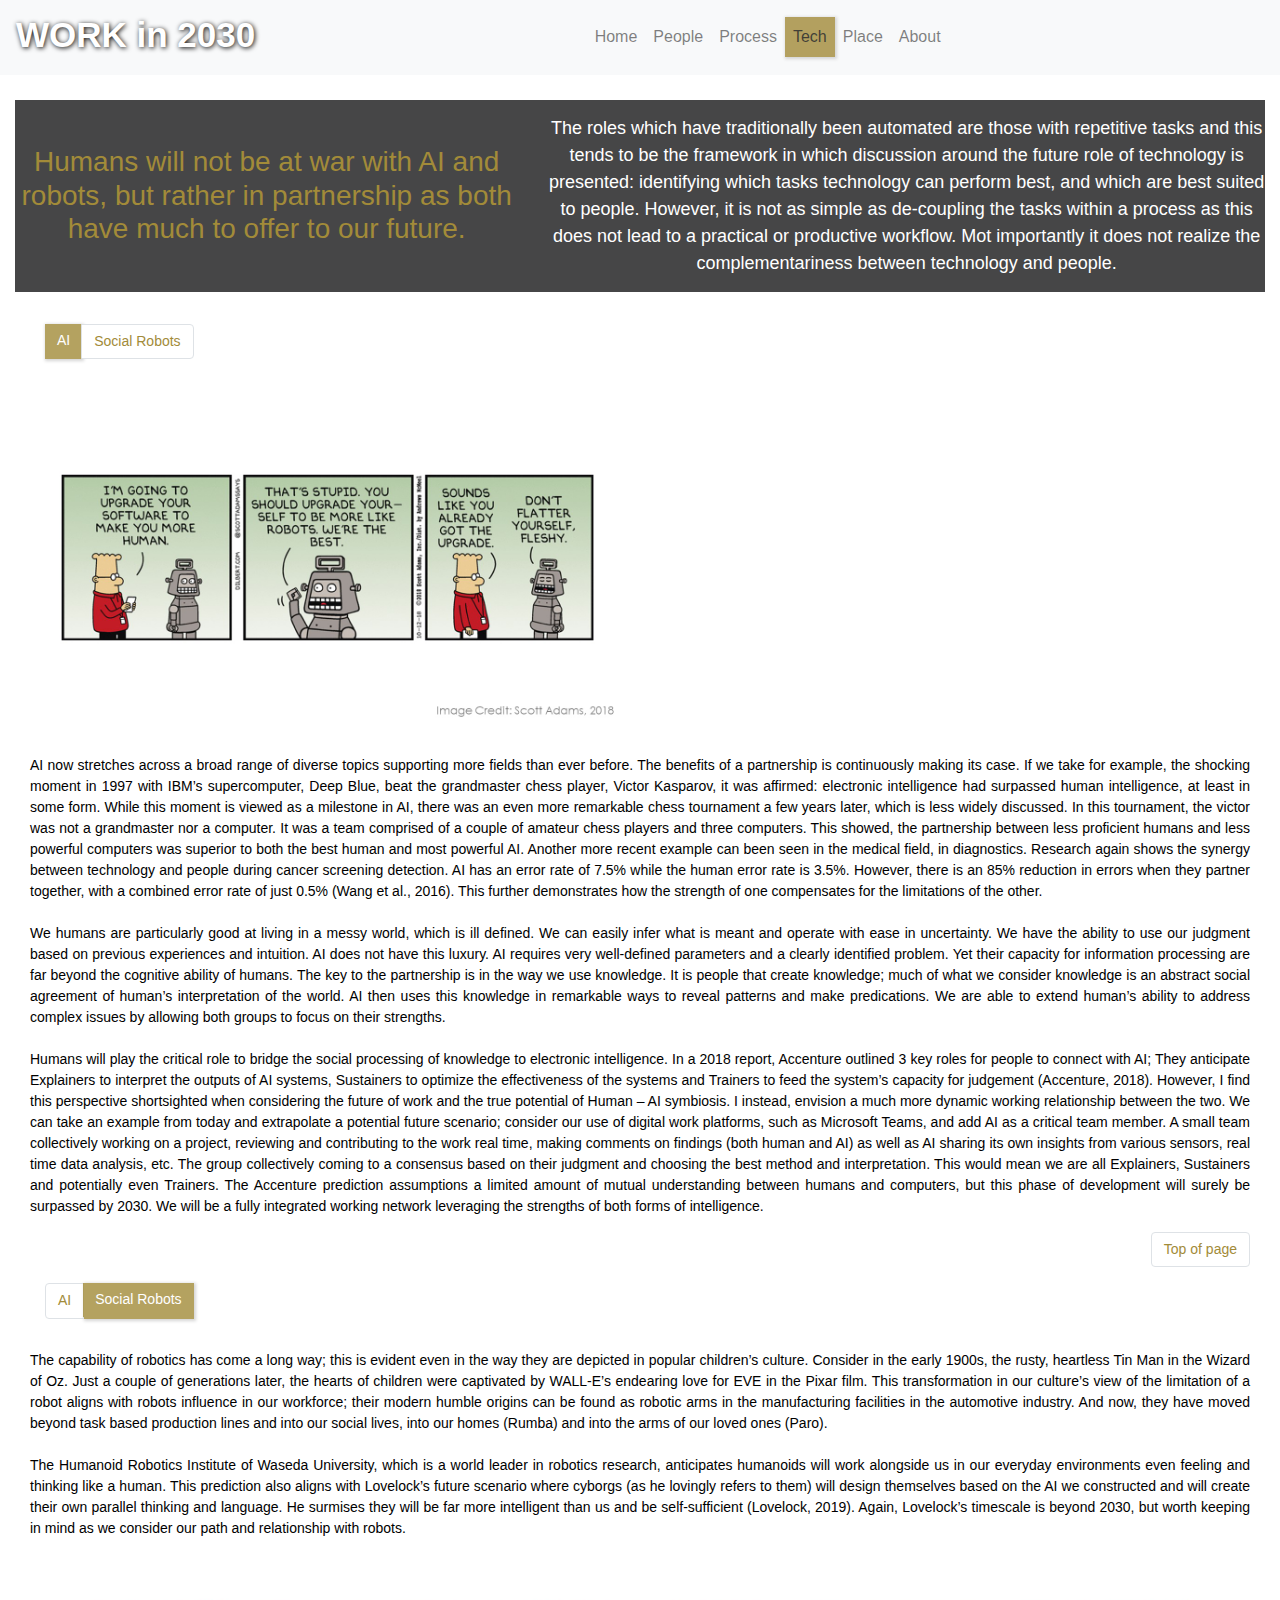
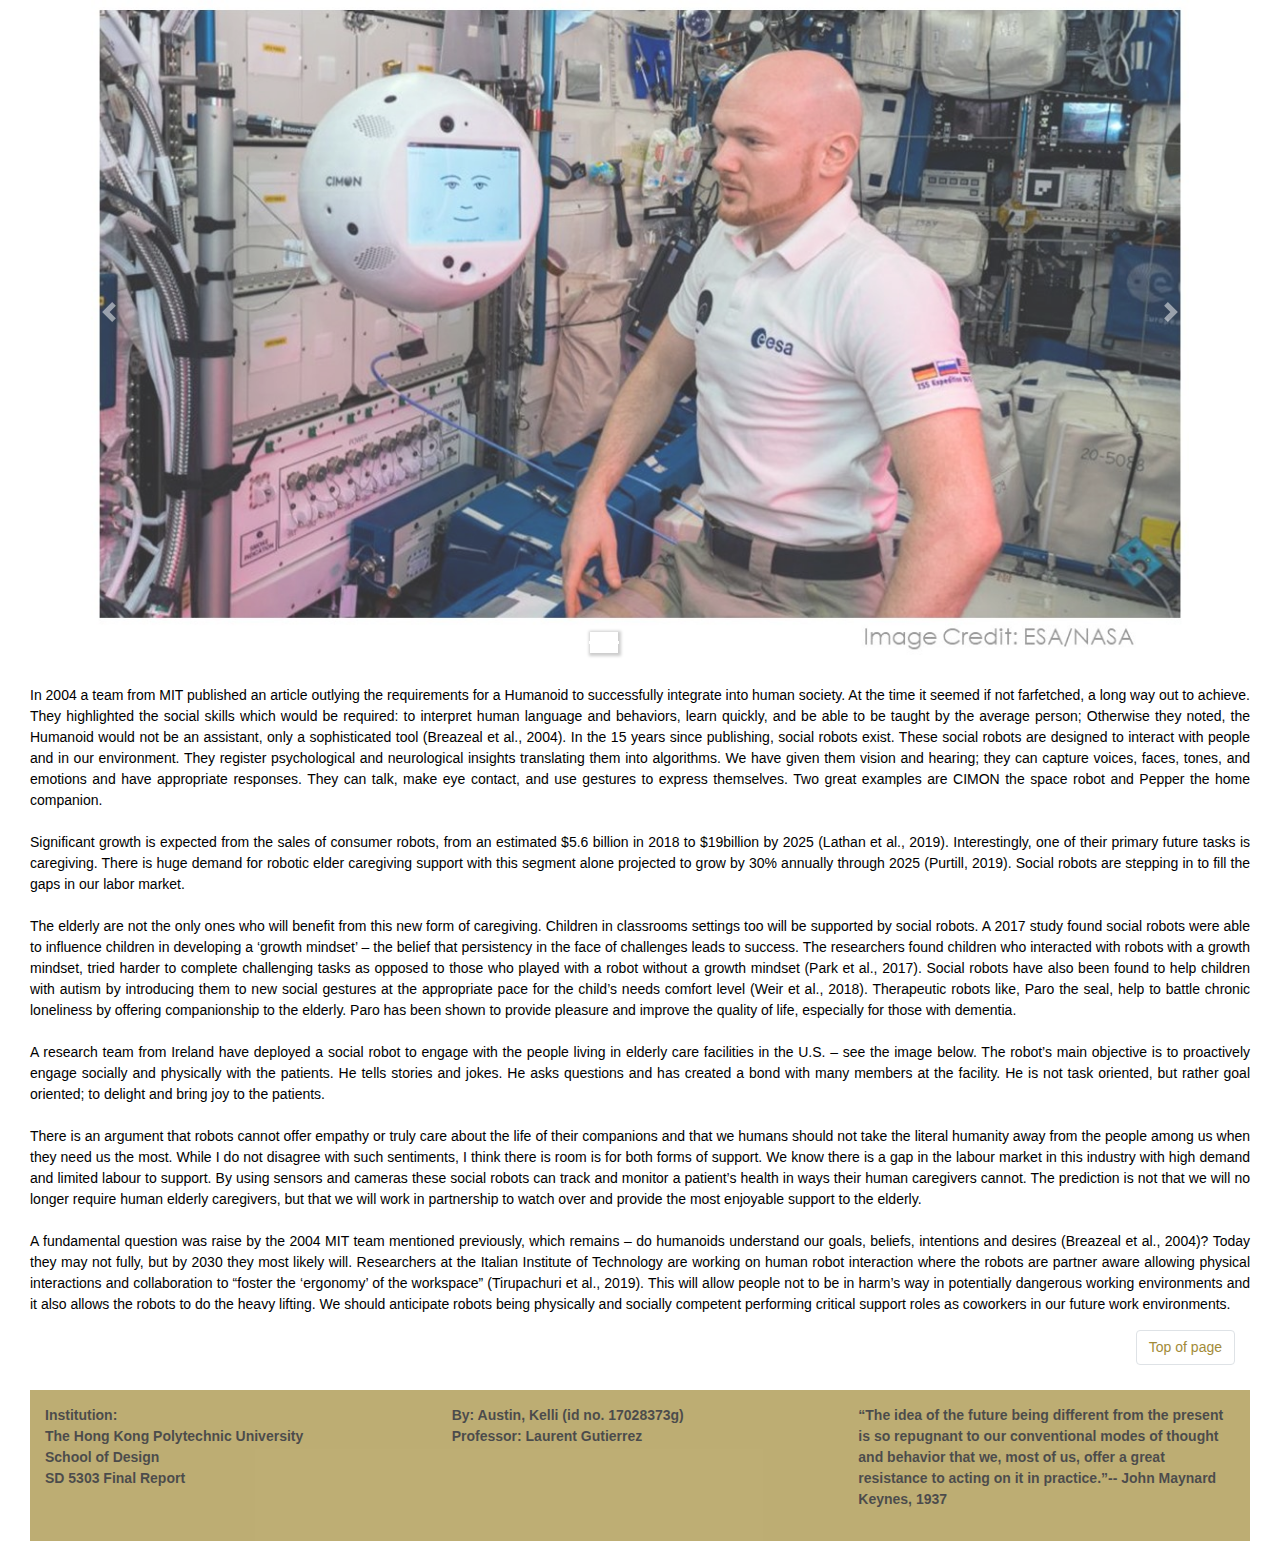
==== commit 459552a4: "6.45pm" ====
--- a/how.html
+++ b/how.html
@@ -66,7 +66,7 @@
 <!--     <h1>The end of civilization as we know it</h1>
     <h3>The world is turning vegan, and while that make cows happy, cucumbers are fuming</h3> -->
     <div class= "row">
-      <img src="images/Slide18.jpg" class= "col-lg-6 col-sm-12 col-xs-12 img-fluid" alt="Responsive image">
+      <img src="images/Slide18.JPG" class= "col-lg-6 col-sm-12 col-xs-12 img-fluid" alt="Responsive image">
       <p id="blog1" class= "col-lg-12 col-sm-12 col-xs-12">AI now stretches across a broad range of diverse topics supporting more fields than ever before. The benefits of a partnership is continuously making its case. If we take for example, the shocking moment in 1997 with IBM’s supercomputer, Deep Blue, beat the grandmaster chess player, Victor Kasparov, it was affirmed: electronic  intelligence had surpassed human intelligence, at least in some form. While this moment is viewed as a milestone in AI, there was an even more remarkable chess tournament a few years later, which is less widely discussed.  In this tournament, the victor was not a grandmaster nor a computer. It was a team comprised of a couple of amateur chess players and three computers. This showed, the partnership between less proficient humans and less powerful computers was superior to both the best human and most powerful AI. Another more recent example can been seen in the medical field, in diagnostics. Research again shows the synergy between technology and people during cancer screening detection. AI has an error rate of 7.5% while the human error rate is 3.5%. However, there is an 85% reduction in errors when they partner together, with a combined error rate of just 0.5% (Wang et al., 2016). This further demonstrates how the strength of one compensates for the limitations of the other. <br><br> We humans are particularly good at living in a messy world, which is ill defined. We can easily infer what is meant and operate with ease in uncertainty. We have the ability to use our judgment based on previous experiences and intuition. AI does not have this luxury. AI requires very well-defined parameters and a clearly identified problem. Yet their capacity for information processing are far beyond the cognitive ability of humans. The key to the partnership is in the way we use knowledge. It is people that create knowledge; much of what we consider knowledge is an abstract social agreement of human’s interpretation of the world. AI then uses this knowledge in remarkable ways to reveal patterns and make predications. We are able to extend human’s ability to address complex issues by allowing both groups to focus on their strengths.<br><br> Humans will play the critical role to bridge the social processing of knowledge to electronic intelligence. In a 2018 report, Accenture outlined 3 key roles for people to connect with AI; They anticipate Explainers to interpret the outputs of AI systems, Sustainers to optimize the effectiveness of the systems and Trainers to feed the system’s capacity for judgement (Accenture, 2018). However, I find this perspective shortsighted when considering the future of work and the true potential of Human – AI symbiosis. I instead, envision a much more dynamic working relationship between the two. We can take an example from today and extrapolate a potential future scenario; consider our use of digital work platforms, such as Microsoft Teams, and add AI as a critical team member. A small team collectively working on a project, reviewing and contributing to the work real time, making comments on findings (both human and AI) as well as AI sharing its own insights from various sensors, real time data analysis, etc. The group collectively coming to a consensus based on their judgment and choosing the best method and interpretation. This would mean we are all Explainers, Sustainers and potentially even Trainers.  The Accenture prediction assumptions a limited amount of mutual understanding between humans and computers, but this phase of development will surely be surpassed by 2030. We will be a fully integrated working network leveraging the strengths of both forms of intelligence.</p>
     <div class="container-fluid">
     <nav aria-label="Page navigation example">
@@ -98,13 +98,13 @@
         </ol>
         <div class="carousel-inner">
           <div class="carousel-item active" data-interval="5000">
-            <img src="images/Slide19.jpg" class="d-block w-100" alt="...">
+            <img src="images/Slide19.JPG" class="d-block w-100" alt="...">
           </div>
           <div class="carousel-item" data-interval="5000">
-            <img src="images/Slide20.jpg" class="d-block w-100" alt="...">
+            <img src="images/Slide20.JPG" class="d-block w-100" alt="...">
           </div>
           <div class="carousel-item" data-interval="5000">
-            <img src="images/Slide21.jpg" class="d-block w-100" alt="...">
+            <img src="images/Slide21.JPG" class="d-block w-100" alt="...">
           </div>
         </div>
         <a class="carousel-control-prev" href="#carouselExampleInterval" role="button" data-slide="prev">
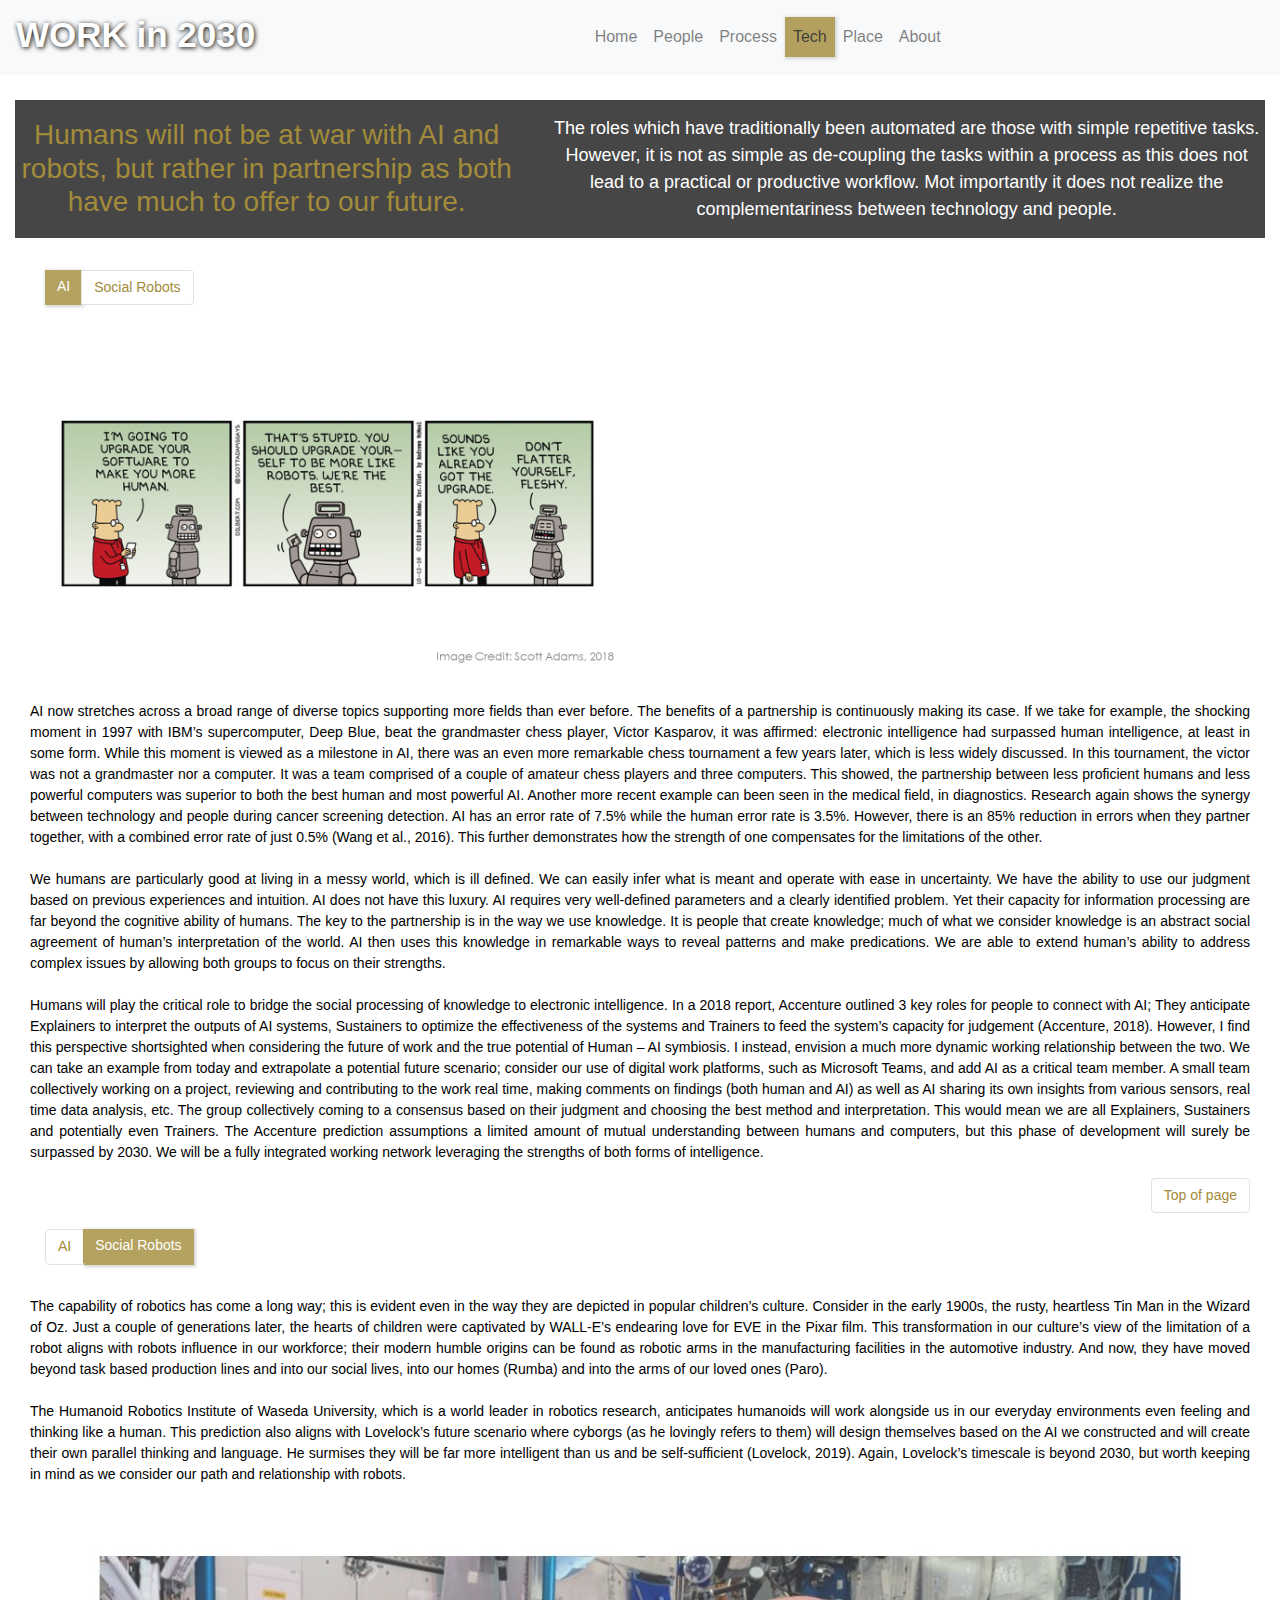
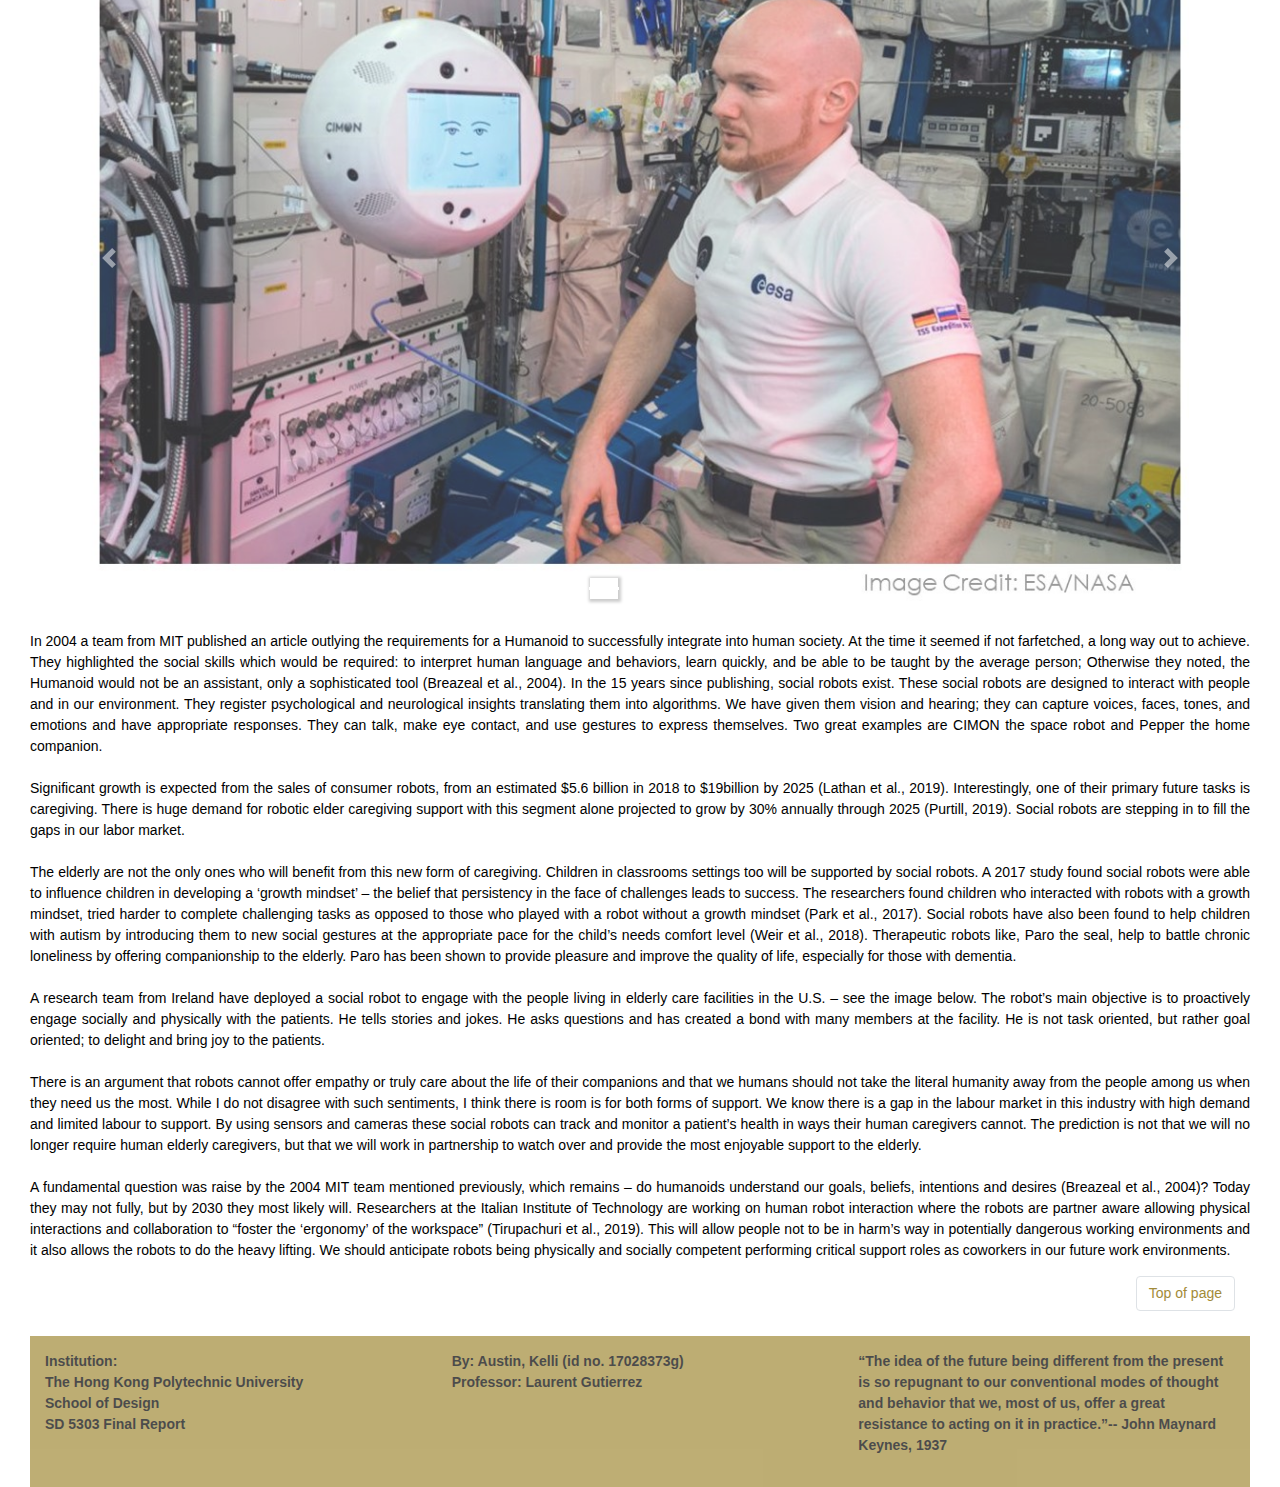
==== commit 5bfa17c4: "7.05pm" ====
--- a/how.html
+++ b/how.html
@@ -47,7 +47,7 @@
   <div id="top_banner" class="jumbotron jumbotron-fluid">
     <section id="section0">
       <div id="jumbo" class= "row">
-        <h3 class= "col-lg-5 col-sm-12 col-xs-12 my-auto ">Humans will not be at war with AI and robots, but rather in partnership as both have much to offer to our future. </h3><p id="blog0" class="col-lg-7 col-sm-12 col-xs-12 my-auto">The roles which have traditionally been automated are those with repetitive tasks and this tends to be the framework in which discussion around the future role of technology is presented: identifying which tasks technology can perform best, and which are best suited to people. However, it is not as simple as de-coupling the tasks within a process as this does not lead to a practical or productive workflow. Mot importantly it does not realize the complementariness between technology and people.</p>
+        <h3 class= "col-lg-5 col-sm-12 col-xs-12 my-auto ">Humans will not be at war with AI and robots, but rather in partnership as both have much to offer to our future. </h3><p id="blog0" class="col-lg-7 col-sm-12 col-xs-12 my-auto">The roles which have traditionally been automated are those with simple repetitive tasks. However, it is not as simple as de-coupling the tasks within a process as this does not lead to a practical or productive workflow. Mot importantly it does not realize the complementariness between technology and people.</p>
       </div>
     </section>
  </div>
